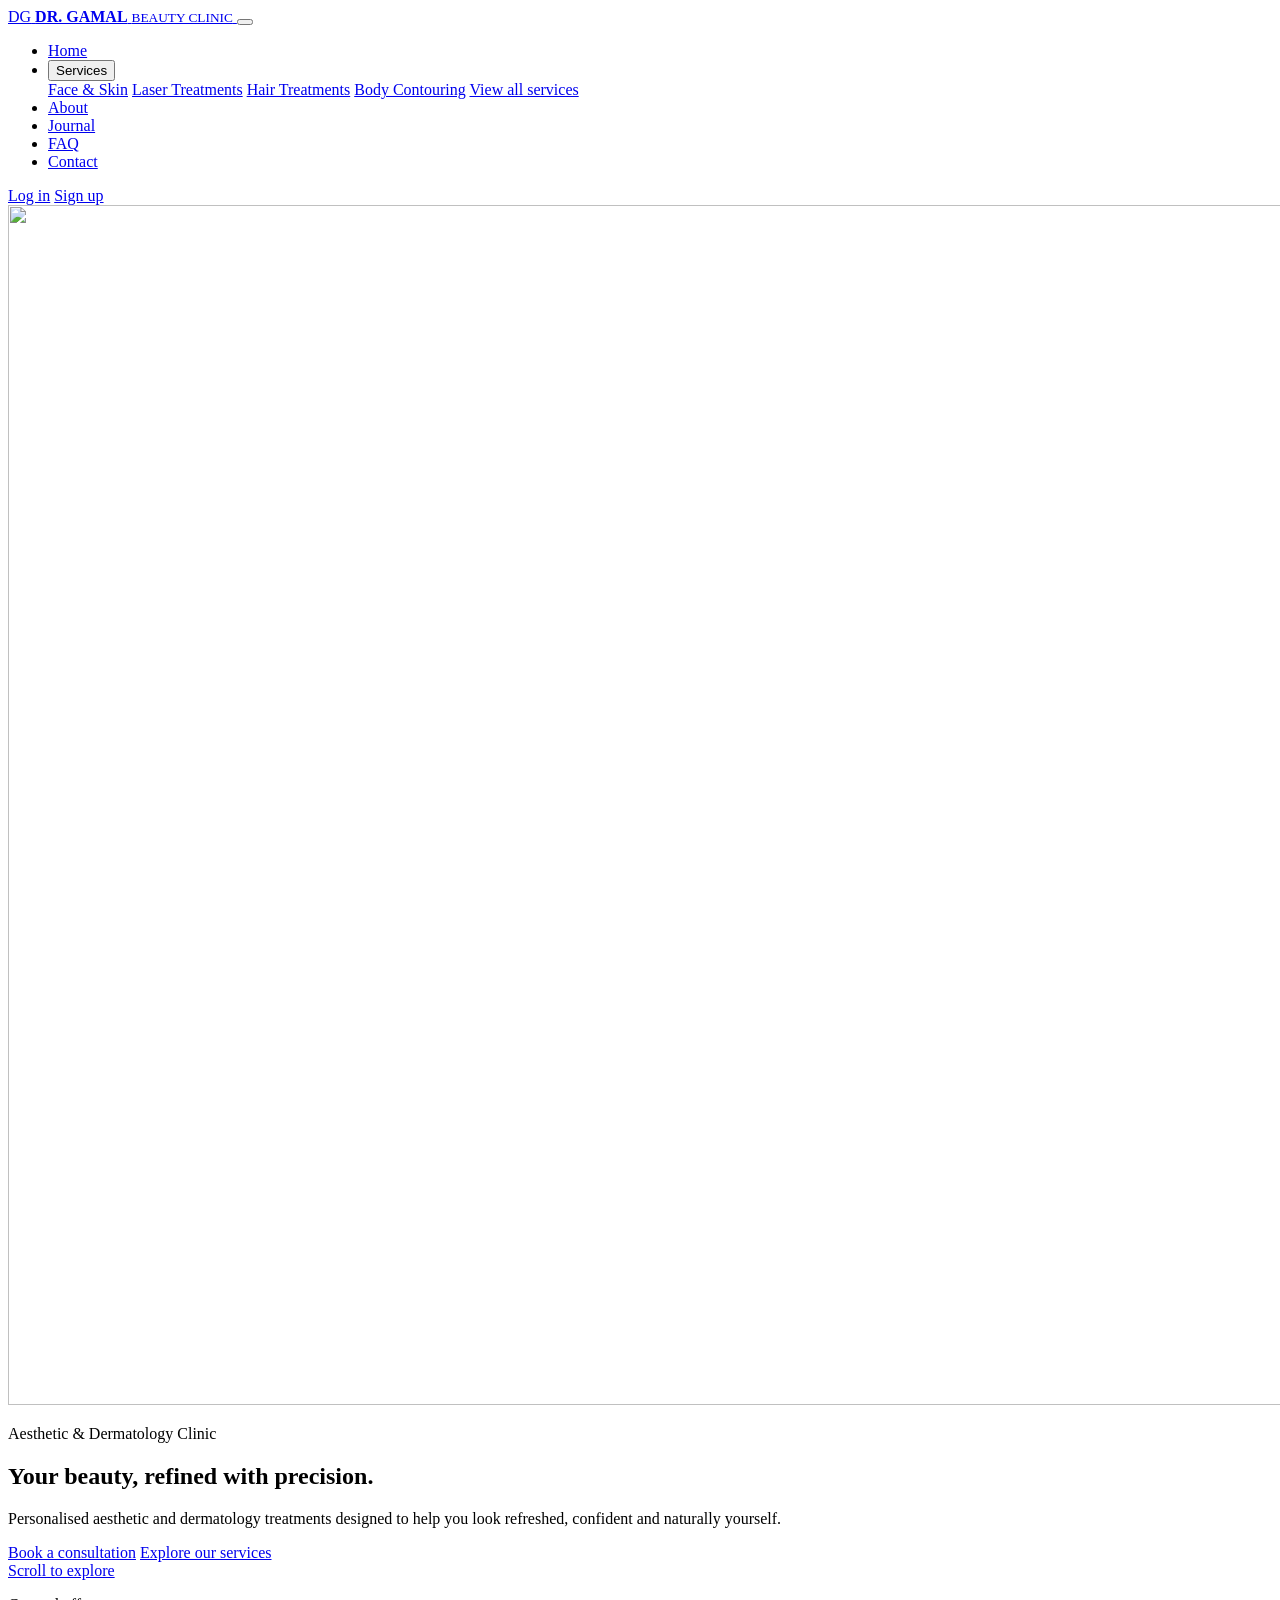
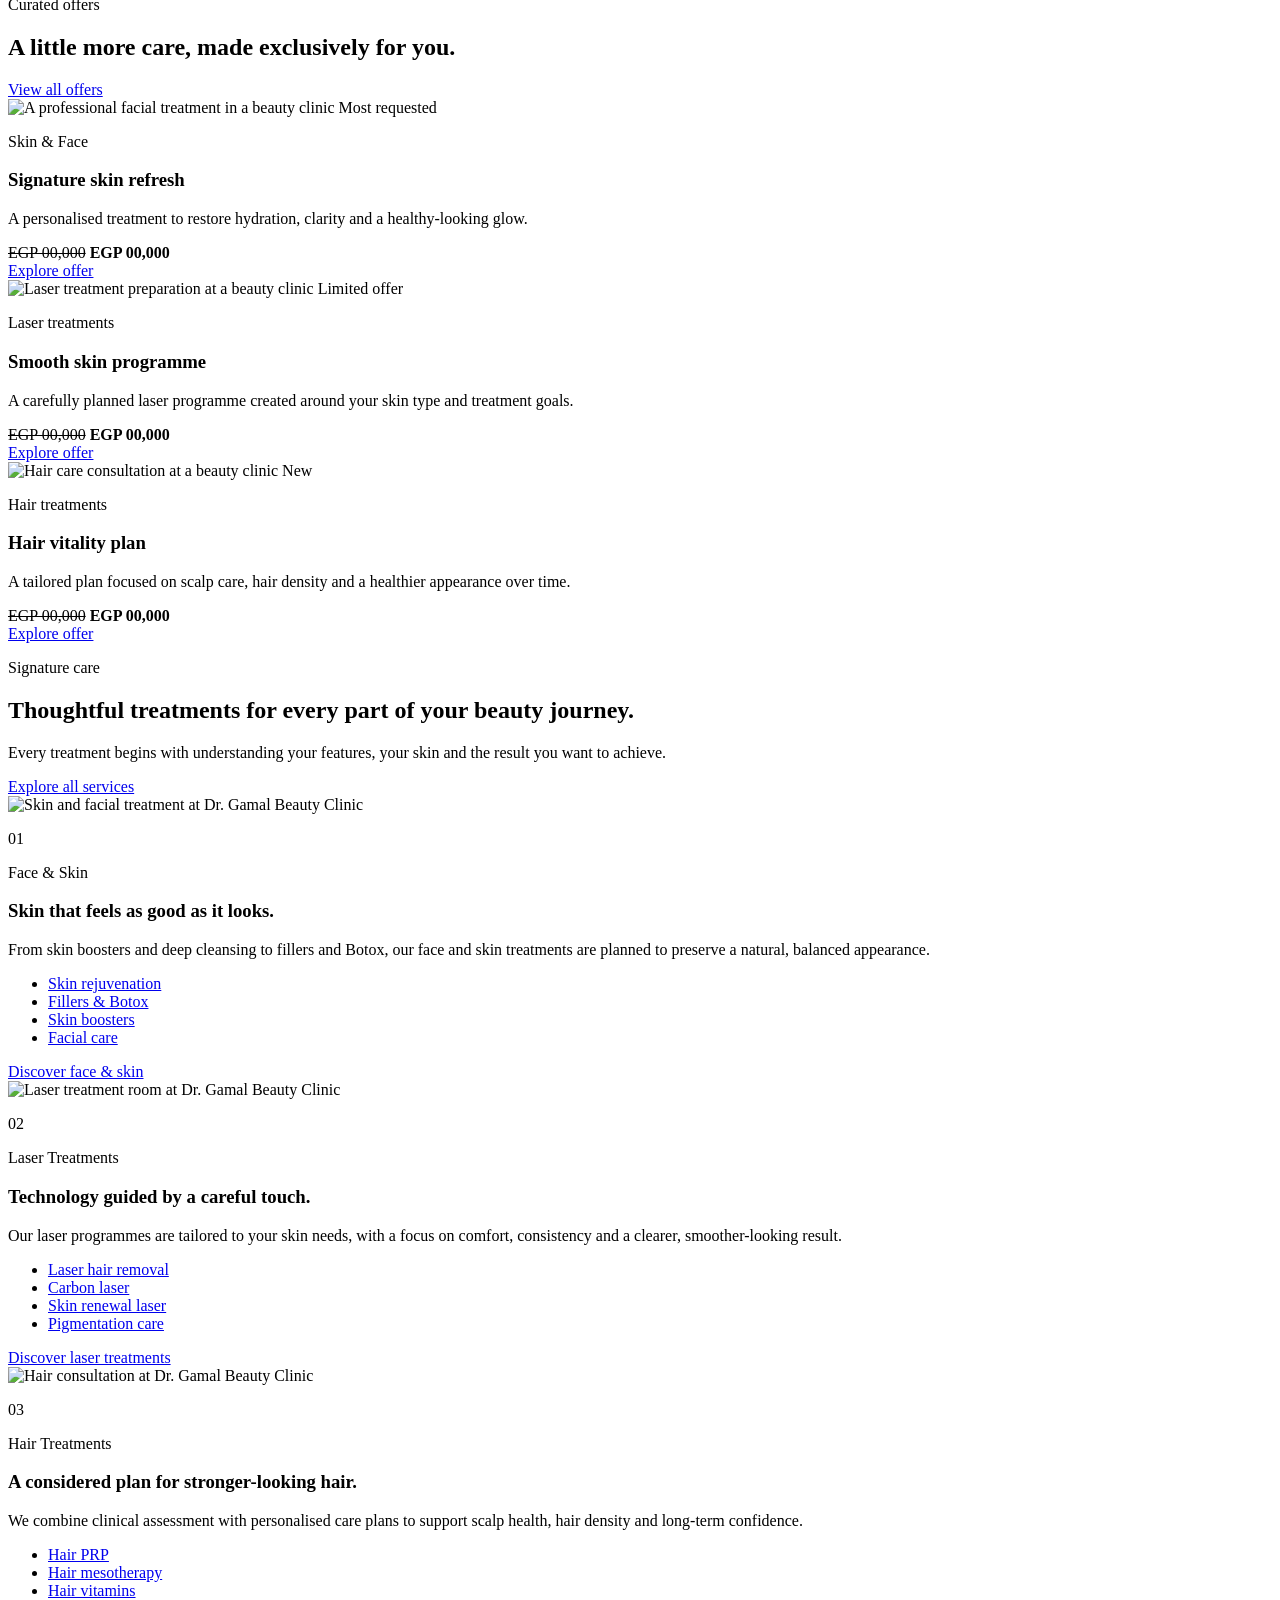
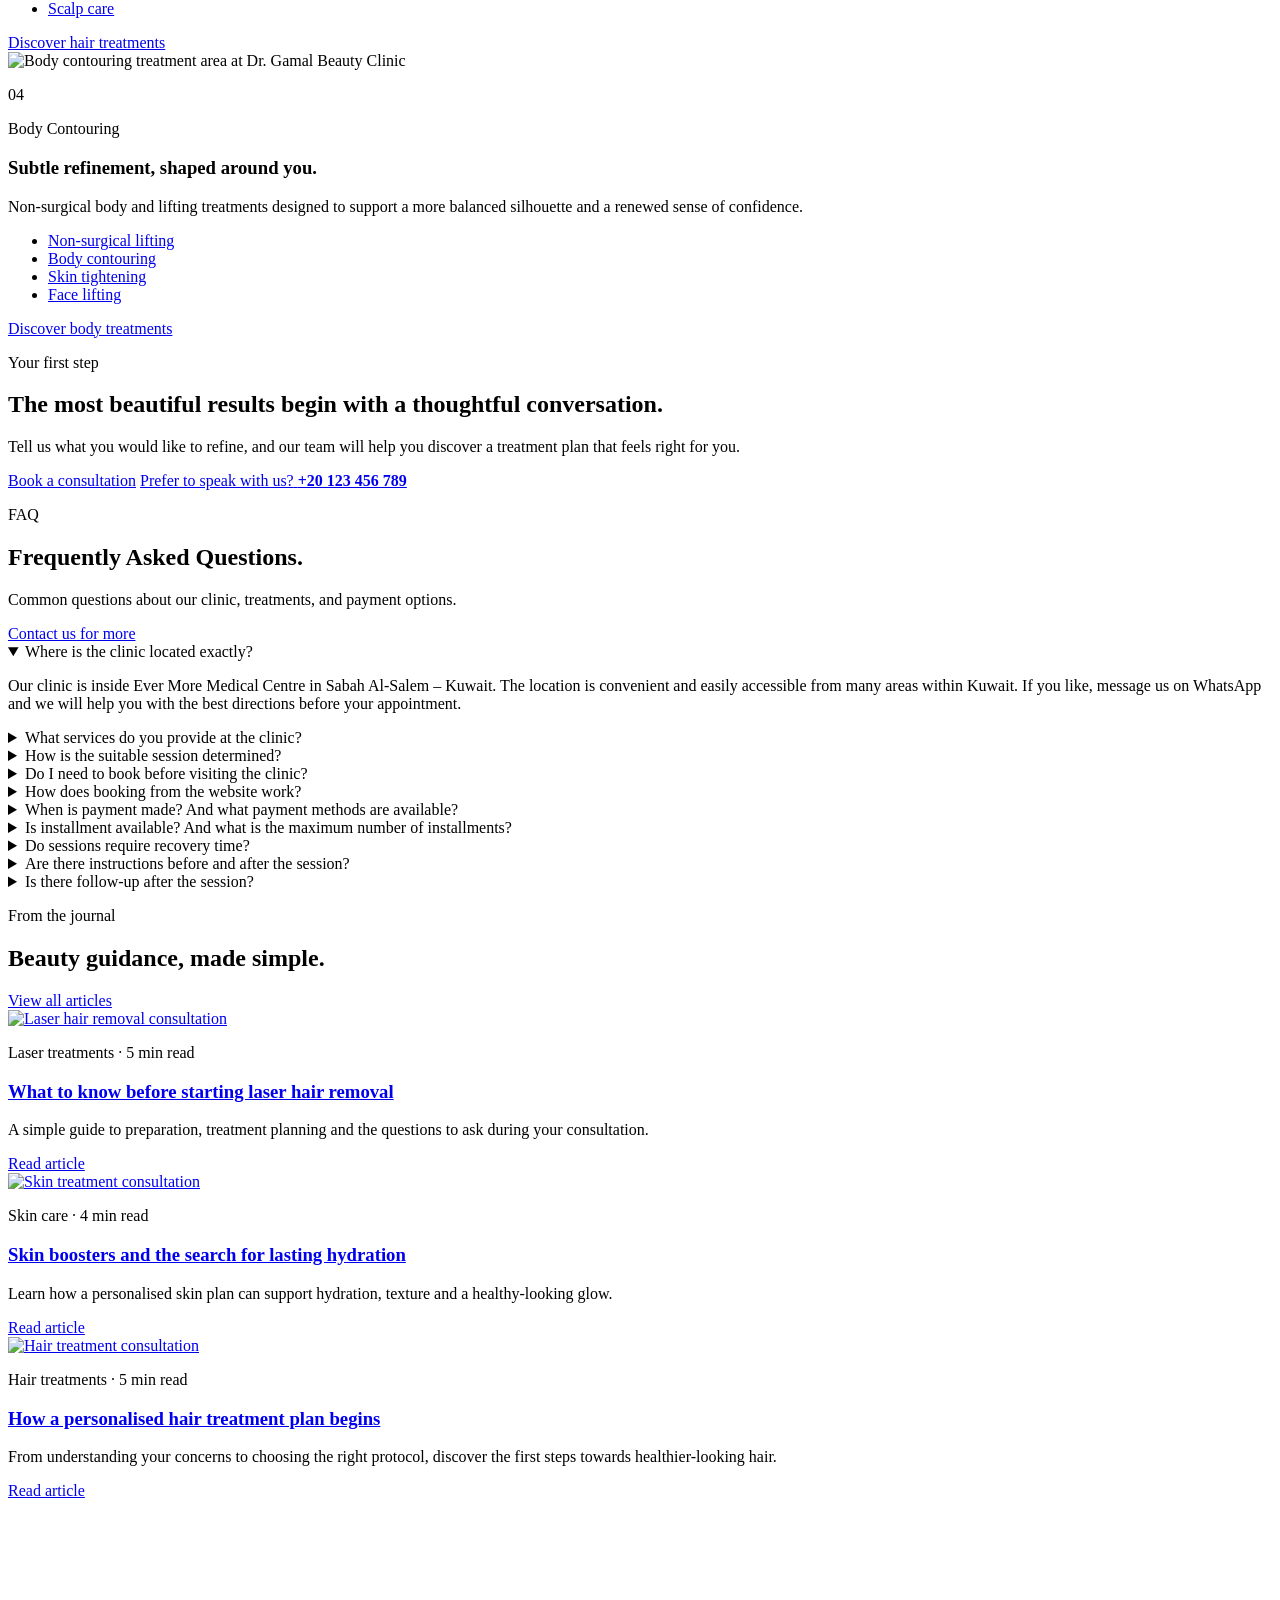
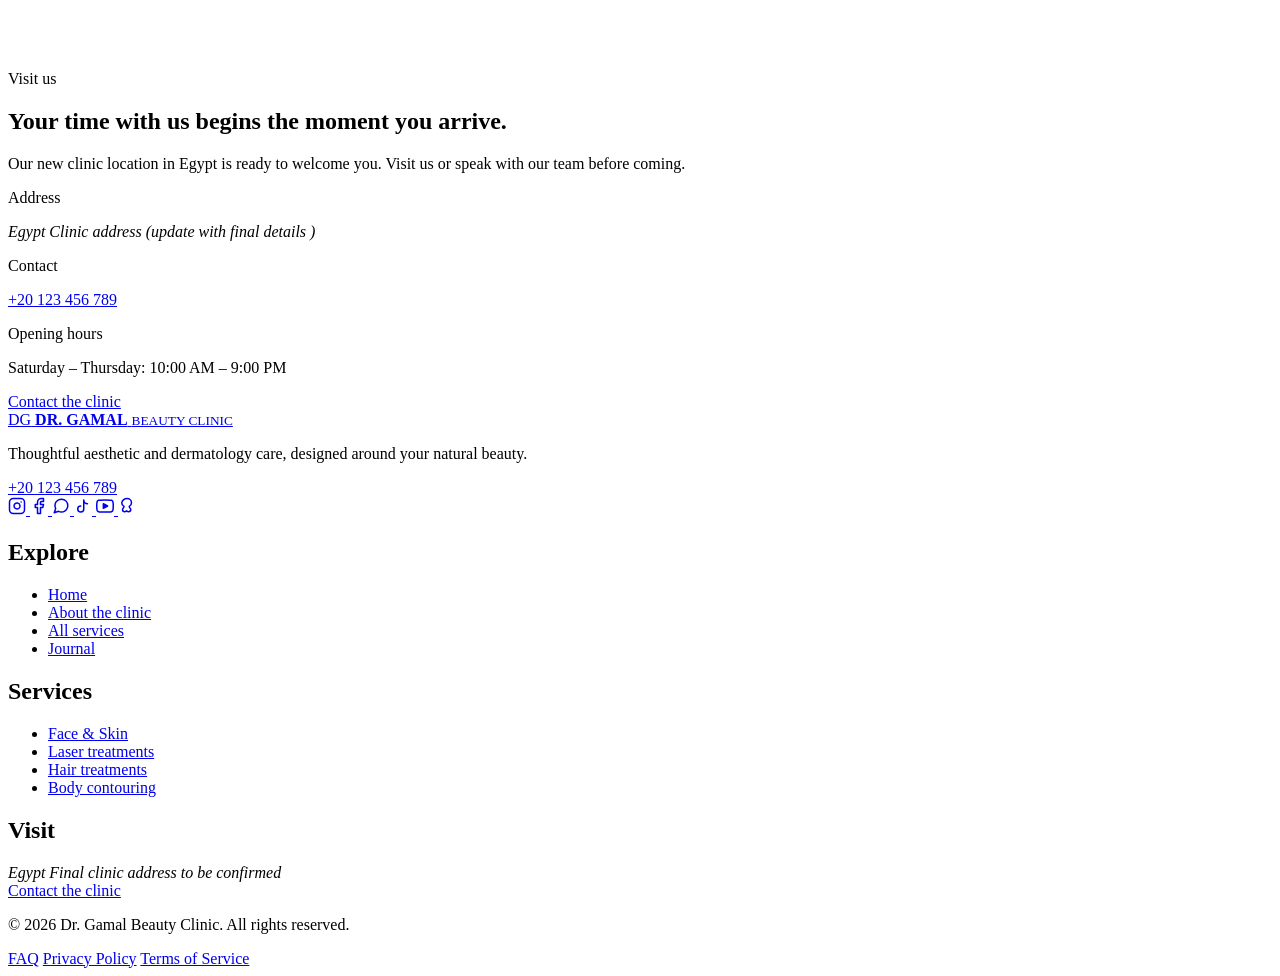
==== index.html @ b4c66474 "Add files via upload" ====
<!DOCTYPE html>
<html lang="en" dir="ltr">
<head>
  <meta charset="UTF-8">
  <meta name="viewport" content="width=device-width, initial-scale=1.0">

  <title>Dr. Gamal Beauty Clinic | Aesthetic & Dermatology Clinic</title>
  <meta
    name="description"
    content="Dr. Gamal Beauty Clinic offers personalised aesthetic and dermatology treatments, including laser, skin care, fillers, Botox and hair treatments."
  >
  <meta name="robots" content="index, follow, max-image-preview:large">
  <link rel="canonical" href="https://yourdomain.com/">

  <!-- Open Graph -->
  <meta property="og:locale" content="en_EG">
  <meta property="og:type" content="website">
  <meta property="og:title" content="Dr. Gamal Beauty Clinic | Aesthetic & Dermatology">
  <meta
    property="og:description"
    content="Personalised aesthetic and dermatology care with natural-looking results."  >
  <meta property="og:url" content="https://yourdomain.com/">
  <meta property="og:site_name" content="Dr. Gamal Beauty Clinic">
  <meta property="og:image" content="../assets/images/og-image.jpg">

  <meta name="twitter:card" content="summary_large_image">
  <meta name="twitter:title" content="Dr. Gamal Beauty Clinic">
  <meta
    name="twitter:description"
    content="Personalised aesthetic and dermatology care."
  >
  <meta name="twitter:image" content="../assets/images/og-image.jpg">

  <!-- Fonts -->
  <link rel="preconnect" href="https://fonts.googleapis.com">
  <link rel="preconnect" href="https://fonts.gstatic.com" crossorigin>
  <link
    href="https://fonts.googleapis.com/css2?family=Cormorant+Garamond:wght@500;600;700&family=Manrope:wght@400;500;600;700&display=swap"
    rel="stylesheet"
  >

  <link rel="stylesheet" href="../CSS/style.css">

  <!-- Structured Data -->
  <script type="application/ld+json">
  {
    "@context": "https://schema.org",
    "@type": "MedicalClinic",
    "@id": "https://yourdomain.com/#clinic",
    "name": "Dr. Gamal Beauty Clinic",
    "url": "https://yourdomain.com/",
    "description": "Aesthetic and dermatology clinic offering personalised skin, laser, facial, body and hair treatments.",
    "telephone": ["+20123456789", "+20198765432"],
    "address": {
      "@type": "PostalAddress",
      "addressCountry": "EG"
    },
    "medicalSpecialty": [
      "Dermatology",
      "Aesthetic Medicine"
    ],
    "priceRange": "$$$"
  }
  </script>
</head>

<body>
  <header class="site-header">

    <nav class="main-nav" aria-label="Primary navigation">
      <div class="container main-nav__inner">
        <a class="brand" href="index.html" aria-label="Dr. Gamal Beauty Clinic home">
          <span class="brand__mark" aria-hidden="true">DG</span>
          <span class="brand__text">
            <strong>DR. GAMAL</strong>
            <small>BEAUTY CLINIC</small>
          </span>
        </a>

        <button
          class="nav-toggle"
          type="button"
          aria-expanded="false"
          aria-controls="main-menu"
          aria-label="Open navigation menu"
        >
          <span></span>
          <span></span>
          <span></span>
        </button>

        <div class="main-nav__menu" id="main-menu">
          <ul class="nav-links">
            <li><a href="index.html" aria-current="page">Home</a></li>

            <li class="nav-dropdown">
              <button
                class="nav-dropdown__trigger"
                type="button"
                aria-expanded="false"
                aria-controls="services-menu"
              >
                Services 
              </button>

              <div class="nav-dropdown__panel" id="services-menu">
                <a href="services.html#face-and-skin">Face & Skin</a>
                <a href="services.html#laser">Laser Treatments</a>
                <a href="services.html#hair">Hair Treatments</a>
                <a href="services.html#body">Body Contouring</a>
                <a class="nav-dropdown__all" href="services.html">View all services</a>
              </div>
            </li>

            <li><a href="about.html">About</a></li>
            <li><a href="articles.html">Journal</a></li>
            <li><a href="faq.html">FAQ</a></li>
            <li><a href="contact.html">Contact</a></li>
          </ul>

          <div class="nav-actions">
            <a class="nav-login" href="login.html">Log in</a>
            <a class="btn-gold nav-signup" href="signup.html">Sign up</a>
          </div>
        </div>
      </div>
    </nav>
  </header>

  <main id="main-content">
    <section class="hero" aria-labelledby="hero-title">
  <div class="hero__media" aria-hidden="true">
    <img
      src="../assets/images/hero-clinic.jpg"
      alt=""
      width="1920"
      height="1200"
      fetchpriority="high"
    >
  </div>

  <div class="hero__overlay" aria-hidden="true"></div>

  <div class="container hero__content">
    <p class="hero__eyebrow">Aesthetic & Dermatology Clinic</p>

    <h1 id="hero-title">
      Your beauty,
      <span>refined with precision.</span>
    </h1>

    <p class="hero__description">
      Personalised aesthetic and dermatology treatments designed to help you look refreshed,
      confident and naturally yourself.
    </p>

    <div class="hero__actions">
      <a class="btn-gold" href="booking.html">Book a consultation</a>
      <a class="hero__secondary-link" href="services.html">Explore our services</a>
    </div>
  </div>

  <a class="hero__scroll" href="#promotions" aria-label="Scroll to exclusive offers">
    <span>Scroll to explore</span>
    <span class="hero__scroll-line" aria-hidden="true"></span>
  </a>
</section>
    <section class="promotions section" id="promotions" aria-labelledby="promotions-title">
  <div class="container">
    <div class="section-heading section-heading--split">
      <div>
        <p class="section__eyebrow">Curated offers</p>
        <h2 class="section__title" id="promotions-title">
          A little more care,
          <span>made exclusively for you.</span>
        </h2>
      </div>

      <a class="text-link" href="services.html#offers">View all offers</a>
    </div>

    <div class="promotions__grid">
      <article class="offer-card offer-card--featured">
        <div class="offer-card__image">
          <img
            src="../assets/images/offer-facial.jpg"
            alt="A professional facial treatment in a beauty clinic"
            width="800"
            height="960"
            loading="lazy"
          >
          <span class="offer-card__badge">Most requested</span>
        </div>

        <div class="offer-card__body">
          <p class="offer-card__category">Skin & Face</p>
          <h3>Signature skin refresh</h3>
          <p>
            A personalised treatment to restore hydration, clarity and a healthy-looking glow.
          </p>
          <div class="offer-card__price">
            <del>EGP 00,000</del>
            <strong>EGP 00,000</strong>
          </div>
          <a class="offer-card__link" href="booking.html?service=signature-skin-refresh">
            Explore offer
          </a>
        </div>
      </article>

      <article class="offer-card">
        <div class="offer-card__image">
          <img
            src="../assets/images/offer-laser.jpg"
            alt="Laser treatment preparation at a beauty clinic"
            width="800"
            height="960"
            loading="lazy"
          >
          <span class="offer-card__badge">Limited offer</span>
        </div>

        <div class="offer-card__body">
          <p class="offer-card__category">Laser treatments</p>
          <h3>Smooth skin programme</h3>
          <p>
            A carefully planned laser programme created around your skin type and treatment goals.
          </p>
          <div class="offer-card__price">
            <del>EGP 00,000</del>
            <strong>EGP 00,000</strong>
          </div>
          <a class="offer-card__link" href="booking.html?service=smooth-skin-programme">
            Explore offer
          </a>
        </div>
      </article>

      <article class="offer-card">
        <div class="offer-card__image">
          <img
            src="../assets/images/offer-hair.jpg"
            alt="Hair care consultation at a beauty clinic"
            width="800"
            height="960"
            loading="lazy"
          >
          <span class="offer-card__badge">New</span>
        </div>

        <div class="offer-card__body">
          <p class="offer-card__category">Hair treatments</p>
          <h3>Hair vitality plan</h3>
          <p>
            A tailored plan focused on scalp care, hair density and a healthier appearance over time.
          </p>
          <div class="offer-card__price">
            <del>EGP 00,000</del>
            <strong>EGP 00,000</strong>
          </div>
          <a class="offer-card__link" href="booking.html?service=hair-vitality-plan">
            Explore offer
          </a>
        </div>
      </article>
    </div>
  </div>
</section>
<section class="signature-services section" id="signature-services" aria-labelledby="signature-services-title">
  <div class="container">
    <div class="section-heading section-heading--split">
      <div>
        <p class="section__eyebrow">Signature care</p>
        <h2 class="section__title" id="signature-services-title">
          Thoughtful treatments for every part of your beauty journey.
        </h2>
        <p class="section__intro">
          Every treatment begins with understanding your features, your skin and the result you want to achieve.
        </p>
      </div>

      <a class="text-link" href="services.html">Explore all services</a>
    </div>

    <div class="service-categories">
      <article class="service-category" id="face-and-skin">
        <div class="service-category__media">
          <img
            src="../assets/images/service-face-skin.jpg"
            alt="Skin and facial treatment at Dr. Gamal Beauty Clinic"
            width="900"
            height="1050"
            loading="lazy"
          >
        </div>

        <div class="service-category__content">
          <p class="service-category__number">01</p>
          <p class="service-category__label">Face & Skin</p>
          <h3>Skin that feels as good as it looks.</h3>
          <p>
            From skin boosters and deep cleansing to fillers and Botox, our face and skin treatments are planned to preserve a natural, balanced appearance.
          </p>

          <ul class="service-list">
            <li><a href="services.html#skin-rejuvenation">Skin rejuvenation</a></li>
            <li><a href="services.html#fillers-botox">Fillers & Botox</a></li>
            <li><a href="services.html#skin-boosters">Skin boosters</a></li>
            <li><a href="services.html#facial-care">Facial care</a></li>
          </ul>

          <a class="service-category__link" href="services.html#face-and-skin">Discover face & skin</a>
        </div>
      </article>

      <article class="service-category service-category--reverse" id="laser">
        <div class="service-category__media">
          <img
            src="../assets/images/service-laser.jpg"
            alt="Laser treatment room at Dr. Gamal Beauty Clinic"
            width="900"
            height="1050"
            loading="lazy"
          >
        </div>

        <div class="service-category__content">
          <p class="service-category__number">02</p>
          <p class="service-category__label">Laser Treatments</p>
          <h3>Technology guided by a careful touch.</h3>
          <p>
            Our laser programmes are tailored to your skin needs, with a focus on comfort, consistency and a clearer, smoother-looking result.
          </p>

          <ul class="service-list">
            <li><a href="services.html#laser-hair-removal">Laser hair removal</a></li>
            <li><a href="services.html#carbon-laser">Carbon laser</a></li>
            <li><a href="services.html#skin-renewal-laser">Skin renewal laser</a></li>
            <li><a href="services.html#pigmentation-care">Pigmentation care</a></li>
          </ul>

          <a class="service-category__link" href="services.html#laser">Discover laser treatments</a>
        </div>
      </article>

      <article class="service-category" id="hair">
        <div class="service-category__media">
          <img
            src="../assets/images/service-hair.jpg"
            alt="Hair consultation at Dr. Gamal Beauty Clinic"
            width="900"
            height="1050"
            loading="lazy"
          >
        </div>

        <div class="service-category__content">
          <p class="service-category__number">03</p>
          <p class="service-category__label">Hair Treatments</p>
          <h3>A considered plan for stronger-looking hair.</h3>
          <p>
            We combine clinical assessment with personalised care plans to support scalp health, hair density and long-term confidence.
          </p>

          <ul class="service-list">
            <li><a href="services.html#hair-prp">Hair PRP</a></li>
            <li><a href="services.html#hair-mesotherapy">Hair mesotherapy</a></li>
            <li><a href="services.html#hair-vitamins">Hair vitamins</a></li>
            <li><a href="services.html#scalp-care">Scalp care</a></li>
          </ul>

          <a class="service-category__link" href="services.html#hair">Discover hair treatments</a>
        </div>
      </article>

      <article class="service-category service-category--reverse" id="body">
        <div class="service-category__media">
          <img
            src="../assets/images/service-body.jpg"
            alt="Body contouring treatment area at Dr. Gamal Beauty Clinic"
            width="900"
            height="1050"
            loading="lazy"
          >
        </div>

        <div class="service-category__content">
          <p class="service-category__number">04</p>
          <p class="service-category__label">Body Contouring</p>
          <h3>Subtle refinement, shaped around you.</h3>
          <p>
            Non-surgical body and lifting treatments designed to support a more balanced silhouette and a renewed sense of confidence.
          </p>

          <ul class="service-list">
            <li><a href="services.html#non-surgical-lifting">Non-surgical lifting</a></li>
            <li><a href="services.html#body-contouring">Body contouring</a></li>
            <li><a href="services.html#skin-tightening">Skin tightening</a></li>
            <li><a href="services.html#face-lifting">Face lifting</a></li>
          </ul>

          <a class="service-category__link" href="services.html#body">Discover body treatments</a>
        </div>
      </article>
    </div>
  </div>
</section>
<section class="consultation-cta" aria-labelledby="consultation-title">
  <div class="consultation-cta__pattern" aria-hidden="true"></div>

  <div class="container consultation-cta__inner">
    <div class="consultation-cta__content">
      <p class="section__eyebrow">Your first step</p>
      <h2 id="consultation-title">
        The most beautiful results begin with a thoughtful conversation.
      </h2>
      <p>
        Tell us what you would like to refine, and our team will help you discover a treatment plan that feels right for you.
      </p>
    </div>

    <div class="consultation-cta__actions">
      <a class="btn-gold" href="booking.html">Book a consultation</a>
      <a class="consultation-cta__phone" href="tel:+20123456789">
        <span>Prefer to speak with us?</span>
        <strong>+20 123 456 789</strong>
      </a>
    </div>
  </div>
</section>
<section class="faq section section--rose" id="faq" aria-labelledby="faq-title">
  <div class="container faq__layout">
    <div class="faq__intro">
      <p class="section__eyebrow">FAQ</p>
      <h2 class="section__title" id="faq-title">
        Frequently Asked Questions.
      </h2>
      <p class="section__intro">
        Common questions about our clinic, treatments, and payment options.
      </p>
      <a class="text-link" href="contact.html">Contact us for more</a>
    </div>

    <div class="faq__list">
      <details class="faq-item" open>
        <summary>
          Where is the clinic located exactly?
          <span class="faq-item__icon" aria-hidden="true"></span>
        </summary>
        <div class="faq-item__answer">
          <p>
            Our clinic is inside Ever More Medical Centre in Sabah Al-Salem – Kuwait. The location is convenient and easily accessible from many areas within Kuwait. If you like, message us on WhatsApp and we will help you with the best directions before your appointment.
          </p>
        </div>
      </details>

      <details class="faq-item">
        <summary>
          What services do you provide at the clinic?
          <span class="faq-item__icon" aria-hidden="true"></span>
        </summary>
        <div class="faq-item__answer">
          <p>
            We offer comprehensive aesthetic and dermatology services including laser, skincare, fillers, Botox, glow sessions, and hair treatments. Each service has different options and protocols depending on your goal and skin/hair type. Therefore, it is best to determine what is suitable after the doctor's assessment rather than choosing randomly.
          </p>
        </div>
      </details>

      <details class="faq-item">
        <summary>
          How is the suitable session determined?
          <span class="faq-item__icon" aria-hidden="true"></span>
        </summary>
        <div class="faq-item__answer">
          <p>
            The session is determined after the doctor assesses your condition and listens to the exact goal you want. Afterwards, they choose the most appropriate protocol based on your skin or hair type and the degree of need, explaining what to expect step by step. Based on the assessment, the number of sessions and the appropriate timing between them are determined if necessary.
          </p>
        </div>
      </details>

      <details class="faq-item">
        <summary>
          Do I need to book before visiting the clinic?
          <span class="faq-item__icon" aria-hidden="true"></span>
        </summary>
        <div class="faq-item__answer">
          <p>
            Yes, advance booking is best to ensure a suitable time for you without waiting. Especially on busy days, booking helps us arrange the appointment according to the service and time that suits you. You can book from the website or via WhatsApp/call, and we will confirm your appointment before visiting.
          </p>
        </div>
      </details>

      <details class="faq-item">
        <summary>
          How does booking from the website work?
          <span class="faq-item__icon" aria-hidden="true"></span>
        </summary>
        <div class="faq-item__answer">
          <p>
            You can choose the service from the website and make the booking directly in simple steps. If you are not sure what is most suitable, fill out the contact form and we will call you to confirm the appointment and arrange details. After confirming the appointment, you can continue with us on WhatsApp or call with complete ease.
          </p>
        </div>
      </details>

      <details class="faq-item">
        <summary>
          When is payment made? And what payment methods are available?
          <span class="faq-item__icon" aria-hidden="true"></span>
        </summary>
        <div class="faq-item__answer">
          <p>
            Payment is made upon visiting inside the clinic after confirming the service details. Before starting the session, we clearly explain the cost and steps so everything is organized from the beginning. If you have an inquiry about a specific payment method, contact us and we will provide you with the appropriate details.
          </p>
        </div>
      </details>

      <details class="faq-item">
        <summary>
          Is installment available? And what is the maximum number of installments?
          <span class="faq-item__icon" aria-hidden="true"></span>
        </summary>
        <div class="faq-item__answer">
          <p>
            Yes, installments are possible depending on the type of service and the plan determined by the doctor. The maximum number of installments is 4 payments, and the terms and installment method are clarified at the time of booking or upon visit. If you would like us to confirm installment availability for a specific service before your appointment, message us on WhatsApp.
          </p>
        </div>
      </details>

      <details class="faq-item">
        <summary>
          Do sessions require recovery time?
          <span class="faq-item__icon" aria-hidden="true"></span>
        </summary>
        <div class="faq-item__answer">
          <p>
            It depends on the type of session and the nature of your skin/hair, and some sessions are light and do not require a long time. The doctor explains everything to you before the procedure: Is there slight redness? Are there specific instructions? And what to expect after the session. Based on the assessment, we arrange an appointment that suits your schedule and events.
          </p>
        </div>
      </details>

      <details class="faq-item">
        <summary>
          Are there instructions before and after the session?
          <span class="faq-item__icon" aria-hidden="true"></span>
        </summary>
        <div class="faq-item__answer">
          <p>
            Yes, we give you clear instructions before and after the session to make the experience comfortable and the result better. Instructions vary depending on the type of service, such as skincare after laser or a simple routine after glow sessions. We answer any question you have regarding creams/routine/appropriate timing to return to daily activity.
          </p>
        </div>
      </details>

      <details class="faq-item">
        <summary>
          Is there follow-up after the session?
          <span class="faq-item__icon" aria-hidden="true"></span>
        </summary>
        <div class="faq-item__answer">
          <p>
            Yes, follow-up depends on the type of session and the doctor's plan, especially if the sessions are part of a protocol. We give you post-session guidelines, and if you need a slight adjustment or have an inquiry about the result, we are with you step by step. Our goal is for everything to be clear and comfortable for you from the first session to the last step in the plan.
          </p>
        </div>
      </details>
    </div>
  </div>
</section>

<!-- User FAQ Structured Data -->
<script type="application/ld+json">
{
  "@context": "https://schema.org",
  "@type": "FAQPage",
  "mainEntity": [
    {
      "@type": "Question",
      "name": "Where is the clinic located exactly?",
      "acceptedAnswer": {
        "@type": "Answer",
        "text": "Our clinic is inside Ever More Medical Centre in Sabah Al-Salem – Kuwait. The location is convenient and easily accessible from many areas within Kuwait. If you like, message us on WhatsApp and we will help you with the best directions before your appointment."
      }
    },
    {
      "@type": "Question",
      "name": "What services do you provide at the clinic?",
      "acceptedAnswer": {
        "@type": "Answer",
        "text": "We offer comprehensive aesthetic and dermatology services including laser, skincare, fillers, Botox, glow sessions, and hair treatments. Each service has different options and protocols depending on your goal and skin/hair type. Therefore, it is best to determine what is suitable after the doctor's assessment rather than choosing randomly."
      }
    },
    {
      "@type": "Question",
      "name": "How is the suitable session determined?",
      "acceptedAnswer": {
        "@type": "Answer",
        "text": "The session is determined after the doctor assesses your condition and listens to the exact goal you want. Afterwards, they choose the most appropriate protocol based on your skin or hair type and the degree of need, explaining what to expect step by step. Based on the assessment, the number of sessions and the appropriate timing between them are determined if necessary."
      }
    },
    {
      "@type": "Question",
      "name": "Do I need to book before visiting the clinic?",
      "acceptedAnswer": {
        "@type": "Answer",
        "text": "Yes, advance booking is best to ensure a suitable time for you without waiting. Especially on busy days, booking helps us arrange the appointment according to the service and time that suits you. You can book from the website or via WhatsApp/call, and we will confirm your appointment before visiting."
      }
    },
    {
      "@type": "Question",
      "name": "How does booking from the website work?",
      "acceptedAnswer": {
        "@type": "Answer",
        "text": "You can choose the service from the website and make the booking directly in simple steps. If you are not sure what is most suitable, fill out the contact form and we will call you to confirm the appointment and arrange details. After confirming the appointment, you can continue with us on WhatsApp or call with complete ease."
      }
    },
    {
      "@type": "Question",
      "name": "When is payment made? And what payment methods are available?",
      "acceptedAnswer": {
        "@type": "Answer",
        "text": "Payment is made upon visiting inside the clinic after confirming the service details. Before starting the session, we clearly explain the cost and steps so everything is organized from the beginning. If you have an inquiry about a specific payment method, contact us and we will provide you with the appropriate details."
      }
    },
    {
      "@type": "Question",
      "name": "Is installment available? And what is the maximum number of installments?",
      "acceptedAnswer": {
        "@type": "Answer",
        "text": "Yes, installments are possible depending on the type of service and the plan determined by the doctor. The maximum number of installments is 4 payments, and the terms and installment method are clarified at the time of booking or upon visit. If you would like us to confirm installment availability for a specific service before your appointment, message us on WhatsApp."
      }
    },
    {
      "@type": "Question",
      "name": "Do sessions require recovery time?",
      "acceptedAnswer": {
        "@type": "Answer",
        "text": "It depends on the type of session and the nature of your skin/hair, and some sessions are light and do not require a long time. The doctor explains everything to you before the procedure: Is there slight redness? Are there specific instructions? And what to expect after the session. Based on the assessment, we arrange an appointment that suits your schedule and events."
      }
    },
    {
      "@type": "Question",
      "name": "Are there instructions before and after the session?",
      "acceptedAnswer": {
        "@type": "Answer",
        "text": "Answer: Yes, we give you clear instructions before and after the session to make the experience comfortable and the result better. Instructions vary depending on the type of service, such as skincare after laser or a simple routine after glow sessions. We answer any question you have regarding creams/routine/appropriate timing to return to daily activity."
      }
    },
    {
      "@type": "Question",
      "name": "Is there follow-up after the session?",
      "acceptedAnswer": {
        "@type": "Answer",
        "text": "Yes, follow-up depends on the type of session and the doctor's plan, especially if the sessions are part of a protocol. We give you post-session guidelines, and if you need a slight adjustment or have an inquiry about the result, we are with you step by step. Our goal is for everything to be clear and comfortable for you from the first session to the last step in the plan."
      }
    }
  ]
}
</script>
<section class="journal section" id="journal" aria-labelledby="journal-title">
  <div class="container">
    <div class="section-heading section-heading--split">
      <div>
        <p class="section__eyebrow">From the journal</p>
        <h2 class="section__title" id="journal-title">
          Beauty guidance, made simple.
        </h2>
      </div>

      <a class="text-link" href="articles.html">View all articles</a>
    </div>

    <div class="journal-grid">
      <article class="journal-card">
        <a class="journal-card__image" href="article-laser-hair-removal.html">
          <img
            src="../assets/images/article-laser.jpg"
            alt="Laser hair removal consultation"
            width="900"
            height="620"
            loading="lazy"
          >
        </a>
        <div class="journal-card__body">
          <p class="journal-card__meta">Laser treatments · 5 min read</p>
          <h3>
            <a href="article-laser-hair-removal.html">What to know before starting laser hair removal</a>
          </h3>
          <p>
            A simple guide to preparation, treatment planning and the questions to ask during your consultation.
          </p>
          <a class="journal-card__link" href="article-laser-hair-removal.html">Read article</a>
        </div>
      </article>

      <article class="journal-card">
        <a class="journal-card__image" href="article-skin-boosters.html">
          <img
            src="../assets/images/article-skin.jpg"
            alt="Skin treatment consultation"
            width="900"
            height="620"
            loading="lazy"
          >
        </a>
        <div class="journal-card__body">
          <p class="journal-card__meta">Skin care · 4 min read</p>
          <h3>
            <a href="article-skin-boosters.html">Skin boosters and the search for lasting hydration</a>
          </h3>
          <p>
            Learn how a personalised skin plan can support hydration, texture and a healthy-looking glow.
          </p>
          <a class="journal-card__link" href="article-skin-boosters.html">Read article</a>
        </div>
      </article>

      <article class="journal-card">
        <a class="journal-card__image" href="article-hair-treatments.html">
          <img
            src="../assets/images/article-hair.jpg"
            alt="Hair treatment consultation"
            width="900"
            height="620"
            loading="lazy"
          >
        </a>
        <div class="journal-card__body">
          <p class="journal-card__meta">Hair treatments · 5 min read</p>
          <h3>
            <a href="article-hair-treatments.html">How a personalised hair treatment plan begins</a>
          </h3>
          <p>
            From understanding your concerns to choosing the right protocol, discover the first steps towards healthier-looking hair.
          </p>
          <a class="journal-card__link" href="article-hair-treatments.html">Read article</a>
        </div>
      </article>
    </div>
  </div>
</section>
<section class="location section section--rose" id="location" aria-labelledby="location-title">
  <div class="container location__layout">
    <div class="location__map-container">
      <!-- Replace the src attribute below with your Google Maps embed URL when ready -->
      <iframe
        class="location__map-frame"
        src="https://www.google.com/maps/embed?pb=!1m18!1m12!1m3!1d3454.123456789!2d31.2357!3d30.0444!2m3!1f0!2f0!3f0!3m2!1i1024!2i768!4f13.1!3m3!1m2!1s0x0%3A0x0!2zMzDCsDAyJzM5LjgiTiAzMcKwMTQnMDguNSJF!5e0!3m2!1sen!2seg!4v1234567890"
        width="100%"
        height="100%"
        style="border:0;"
        allowfullscreen=""
        loading="lazy"
        referrerpolicy="no-referrer-when-downgrade"
        title="Dr. Gamal Beauty Clinic Location on Google Maps"
      ></iframe>
    </div>

    <div class="location__content">
      <p class="section__eyebrow">Visit us</p>
      <h2 class="section__title" id="location-title">
        Your time with us begins the moment you arrive.
      </h2>
      <p class="section__intro">
        Our new clinic location in Egypt is ready to welcome you. Visit us or speak with our team before coming.
      </p>

      <div class="location__details">
        <div class="location__detail">
          <p class="location__detail-label">Address</p>
          <address>
            Egypt  

            <span>Clinic address (update with final details )</span>
          </address>
        </div>

        <div class="location__detail">
          <p class="location__detail-label">Contact</p>
          <a href="tel:+20123456789">+20 123 456 789</a>
        </div>

        <div class="location__detail">
          <p class="location__detail-label">Opening hours</p>
          <p>Saturday – Thursday: 10:00 AM – 9:00 PM</p>
        </div>
      </div>

      <a class="btn-outline" href="contact.html">Contact the clinic</a>
    </div>
  </div>
</section>
  </main>
 <footer class="site-footer">
  <div class="container">
    <div class="site-footer__main">
      <div class="site-footer__brand-column">
        <a class="brand site-footer__brand" href="index.html" aria-label="Dr. Gamal Beauty Clinic home">
          <span class="brand__mark" aria-hidden="true">DG</span>
          <span class="brand__text">
            <strong>DR. GAMAL</strong>
            <small>BEAUTY CLINIC</small>
          </span>
        </a>

        <p class="site-footer__statement">
          Thoughtful aesthetic and dermatology care, designed around your natural beauty.
        </p>

        <a class="site-footer__phone" href="tel:+20123456789">+20 123 456 789</a>

        <!-- Social Media Icons -->
        <div class="site-footer__social" aria-label="Social media channels">
          <a href="#" aria-label="Instagram" target="_blank" rel="noopener noreferrer">
            <svg width="18" height="18" viewBox="0 0 24 24" fill="none" stroke="currentColor" stroke-width="2" stroke-linecap="round" stroke-linejoin="round"><rect x="2" y="2" width="20" height="20" rx="5" ry="5"></rect><path d="M16 11.37A4 4 0 1 1 12.63 8 4 4 0 0 1 16 11.37z"></path><line x1="17.5" y1="6.5" x2="17.51" y2="6.5"></line></svg>
          </a>
          <a href="#" aria-label="Facebook" target="_blank" rel="noopener noreferrer">
            <svg width="18" height="18" viewBox="0 0 24 24" fill="none" stroke="currentColor" stroke-width="2" stroke-linecap="round" stroke-linejoin="round"><path d="M18 2h-3a5 5 0 0 0-5 5v3H7v4h3v8h4v-8h3l1-4h-4V7a1 1 0 0 1 1-1h3z"></path></svg>
          </a>
          <a href="#" aria-label="WhatsApp" target="_blank" rel="noopener noreferrer">
            <svg width="18" height="18" viewBox="0 0 24 24" fill="none" stroke="currentColor" stroke-width="2" stroke-linecap="round" stroke-linejoin="round"><path d="M21 11.5a8.38 8.38 0 0 1-.9 3.8 8.5 8.5 0 0 1-7.6 4.7 8.38 8.38 0 0 1-3.8-.9L3 21l1.9-5.7a8.38 8.38 0 0 1-.9-3.8 8.5 8.5 0 0 1 4.7-7.6 8.38 8.38 0 0 1 3.8-.9h.5a8.48 8.48 0 0 1 8 8v.5z"></path></svg>
          </a>
          <a href="#" aria-label="TikTok" target="_blank" rel="noopener noreferrer">
            <svg width="18" height="18" viewBox="0 0 24 24" fill="none" stroke="currentColor" stroke-width="2" stroke-linecap="round" stroke-linejoin="round"><path d="M9 12a4 4 0 1 0 4 4V4a5 5 0 0 0 5 5"></path></svg>
          </a>
          <a href="#" aria-label="YouTube" target="_blank" rel="noopener noreferrer">
            <svg width="18" height="18" viewBox="0 0 24 24" fill="none" stroke="currentColor" stroke-width="2" stroke-linecap="round" stroke-linejoin="round"><path d="M22.54 6.42a2.78 2.78 0 0 0-1.95-1.96C18.88 4 12 4 12 4s-6.88 0-8.59.46a2.78 2.78 0 0 0-1.95 1.96A29 29 0 0 0 1 12a29 29 0 0 0 .46 5.58 2.78 2.78 0 0 0 1.95 1.96C5.12 20 12 20 12 20s6.88 0 8.59-.46a2.78 2.78 0 0 0 1.95-1.96A29 29 0 0 0 23 12a29 29 0 0 0-.46-5.58z"></path><polygon points="9.75 15.02 15.5 12 9.75 8.98 9.75 15.02" fill="currentColor"></polygon></svg>
          </a>
          <a href="#" aria-label="Snapchat" target="_blank" rel="noopener noreferrer">
            <svg width="18" height="18" viewBox="0 0 24 24" fill="none" stroke="currentColor" stroke-width="2" stroke-linecap="round" stroke-linejoin="round"><path d="M12 2c3.5 0 6 2.5 6 5.5 0 2.2-1.2 4.1-3 5.1 0 .7.3 1.4.9 2 .6.6 1.1 1.4 1.1 2.4 0 1.5-1.2 2.5-3 2.5-1 0-1.8-.4-2.5-1-.7.6-1.5 1-2.5 1-1.8 0-3-1-3-2.5 0-1 .5-1.8 1.1-2.4.6-.6.9-1.3.9-2-1.8-1-3-2.9-3-5.1C6 4.5 8.5 2 12 2z"></path></svg>
          </a>
        </div>
      </div>

      <div class="site-footer__column">
        <h2>Explore</h2>
        <ul>
          <li><a href="index.html">Home</a></li>
          <li><a href="about.html">About the clinic</a></li>
          <li><a href="services.html">All services</a></li>
          <li><a href="articles.html">Journal</a></li>
        </ul>
      </div>

      <div class="site-footer__column">
        <h2>Services</h2>
        <ul>
          <li><a href="services.html#face-and-skin">Face & Skin</a></li>
          <li><a href="services.html#laser">Laser treatments</a></li>
          <li><a href="services.html#hair">Hair treatments</a></li>
          <li><a href="services.html#body">Body contouring</a></li>
        </ul>
      </div>

      <div class="site-footer__column site-footer__contact-column">
        <h2>Visit</h2>
        <address>
          Egypt  

          <span>Final clinic address to be confirmed</span>
        </address>
        <a href="contact.html">Contact the clinic</a>
      </div>
    </div>

    <div class="site-footer__bottom">
      <p>© 2026 Dr. Gamal Beauty Clinic. All rights reserved.</p>

      <nav class="site-footer__legal" aria-label="Legal navigation">
        <a href="faq.html">FAQ</a>
        <a href="privacy.html">Privacy Policy</a>
        <a href="terms.html">Terms of Service</a>
      </nav>
    </div>
  </div>
</footer>
  <script src="../JS/main.js" defer></script>
</body>
</html>
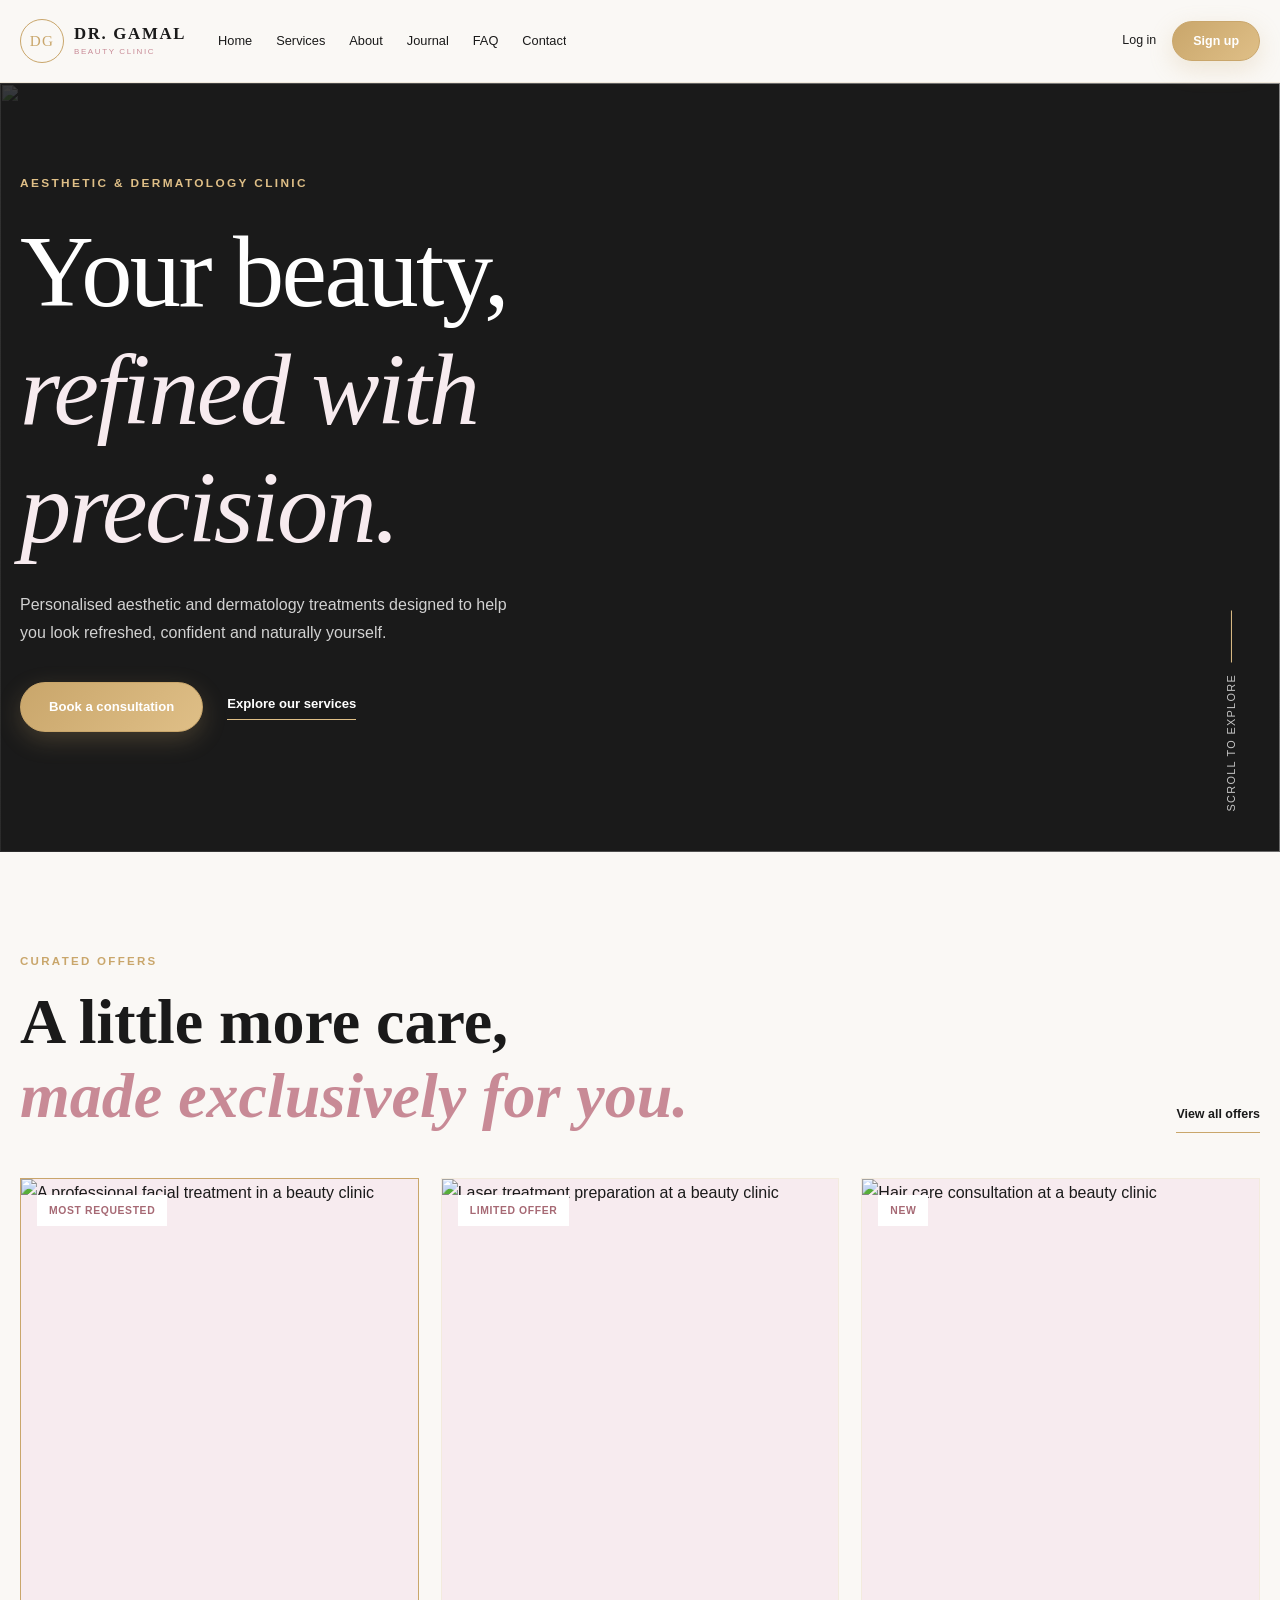
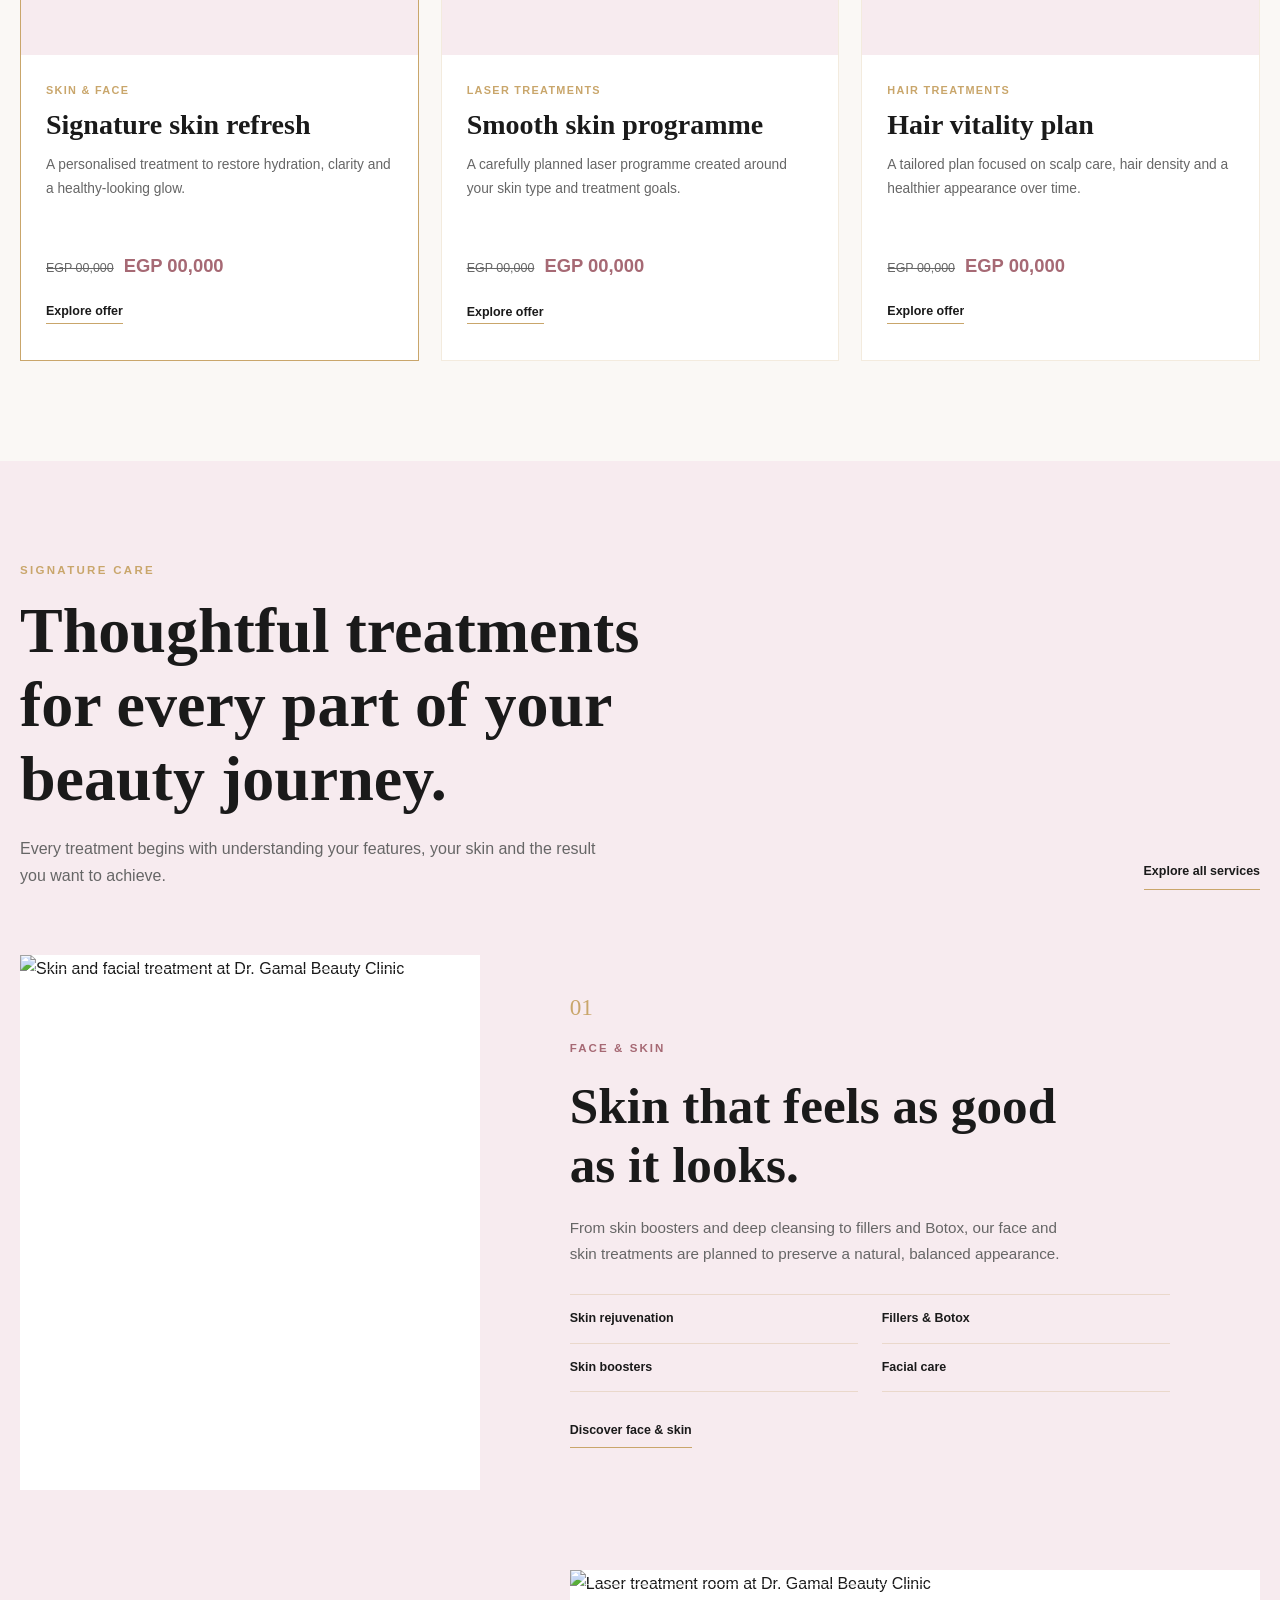
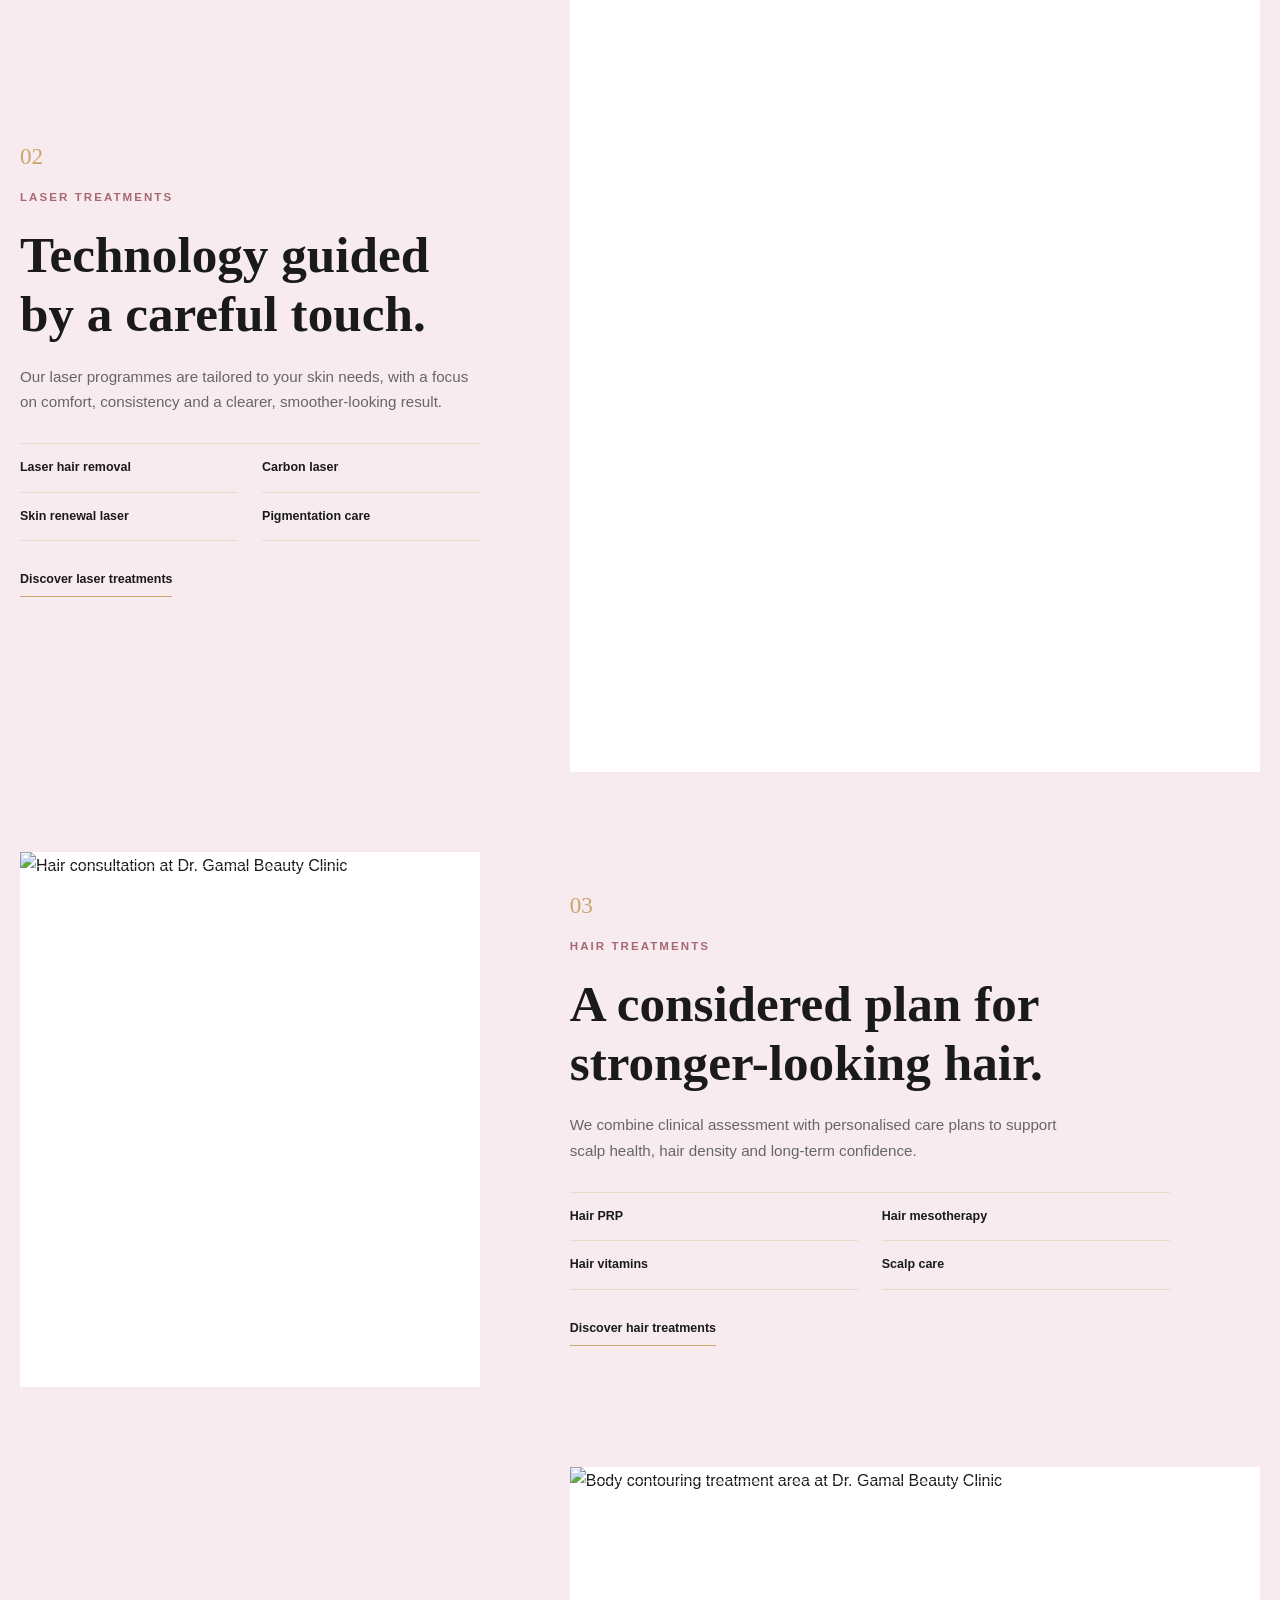
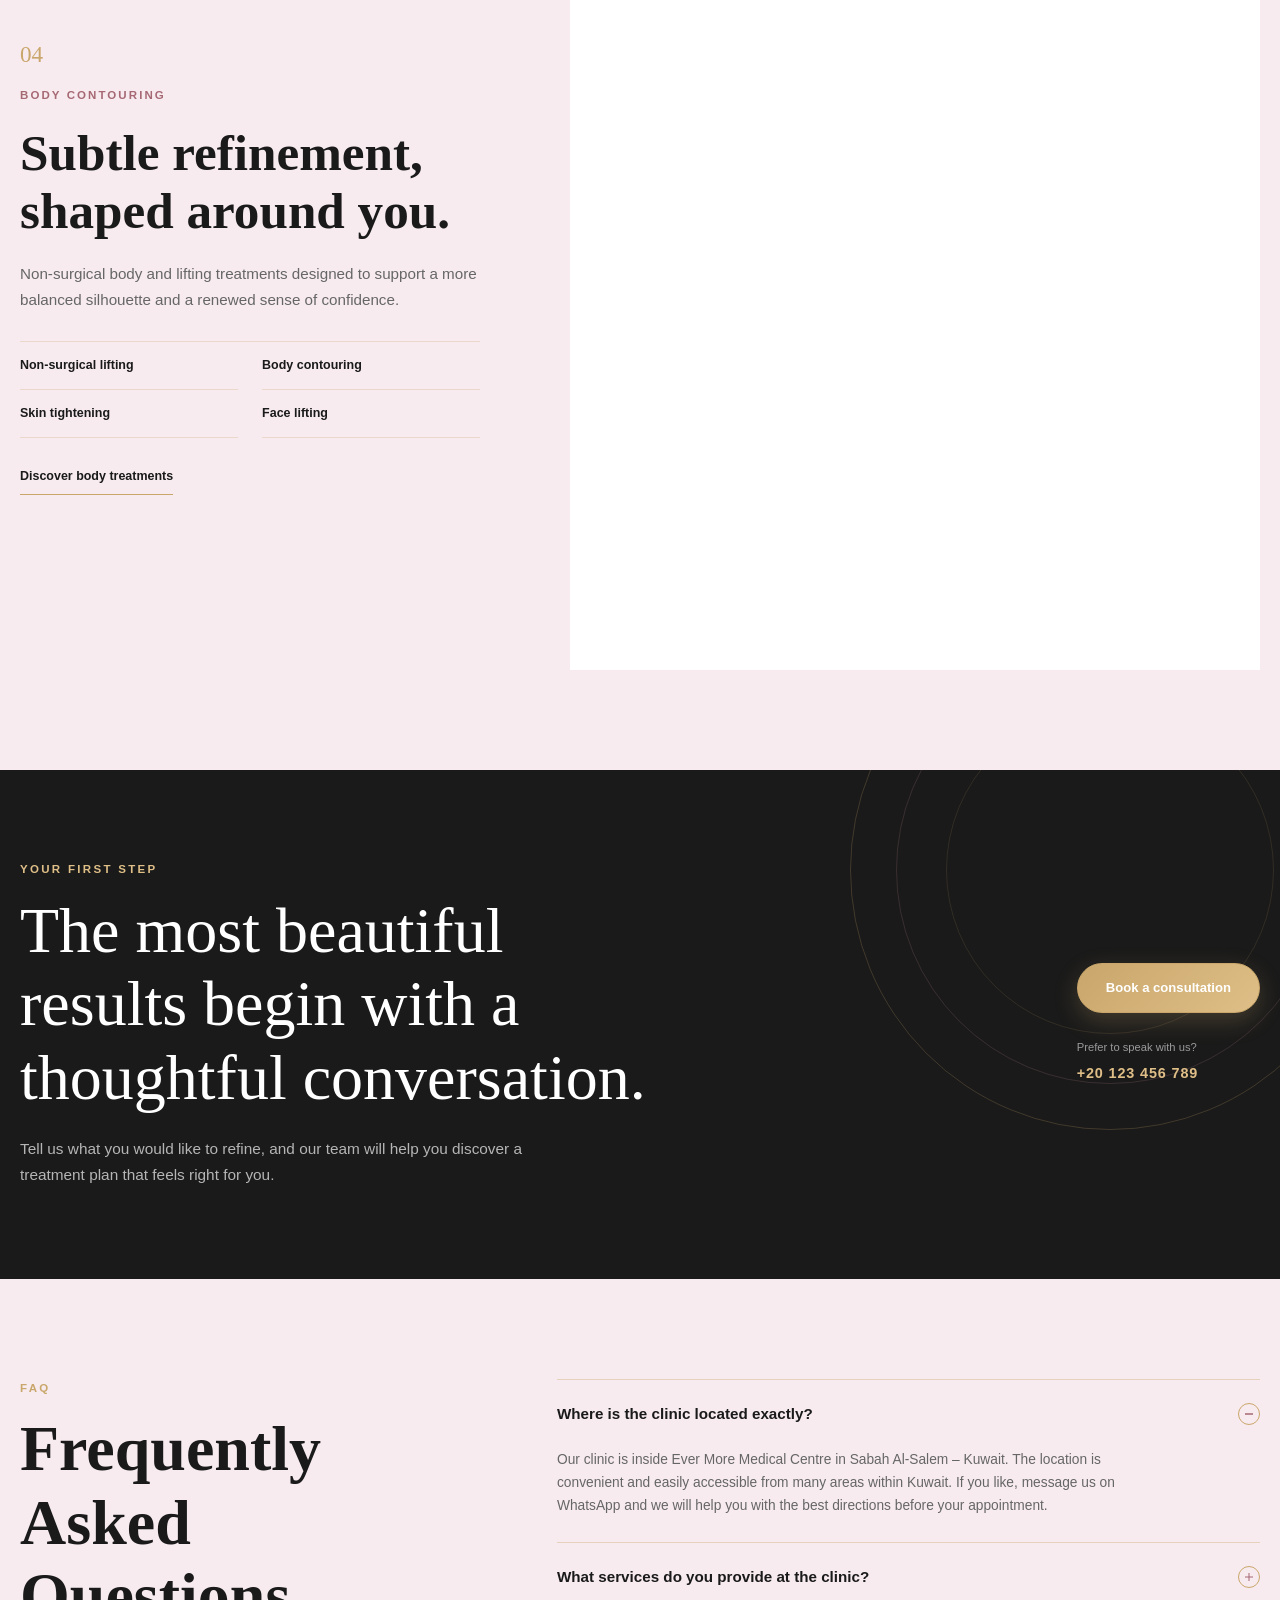
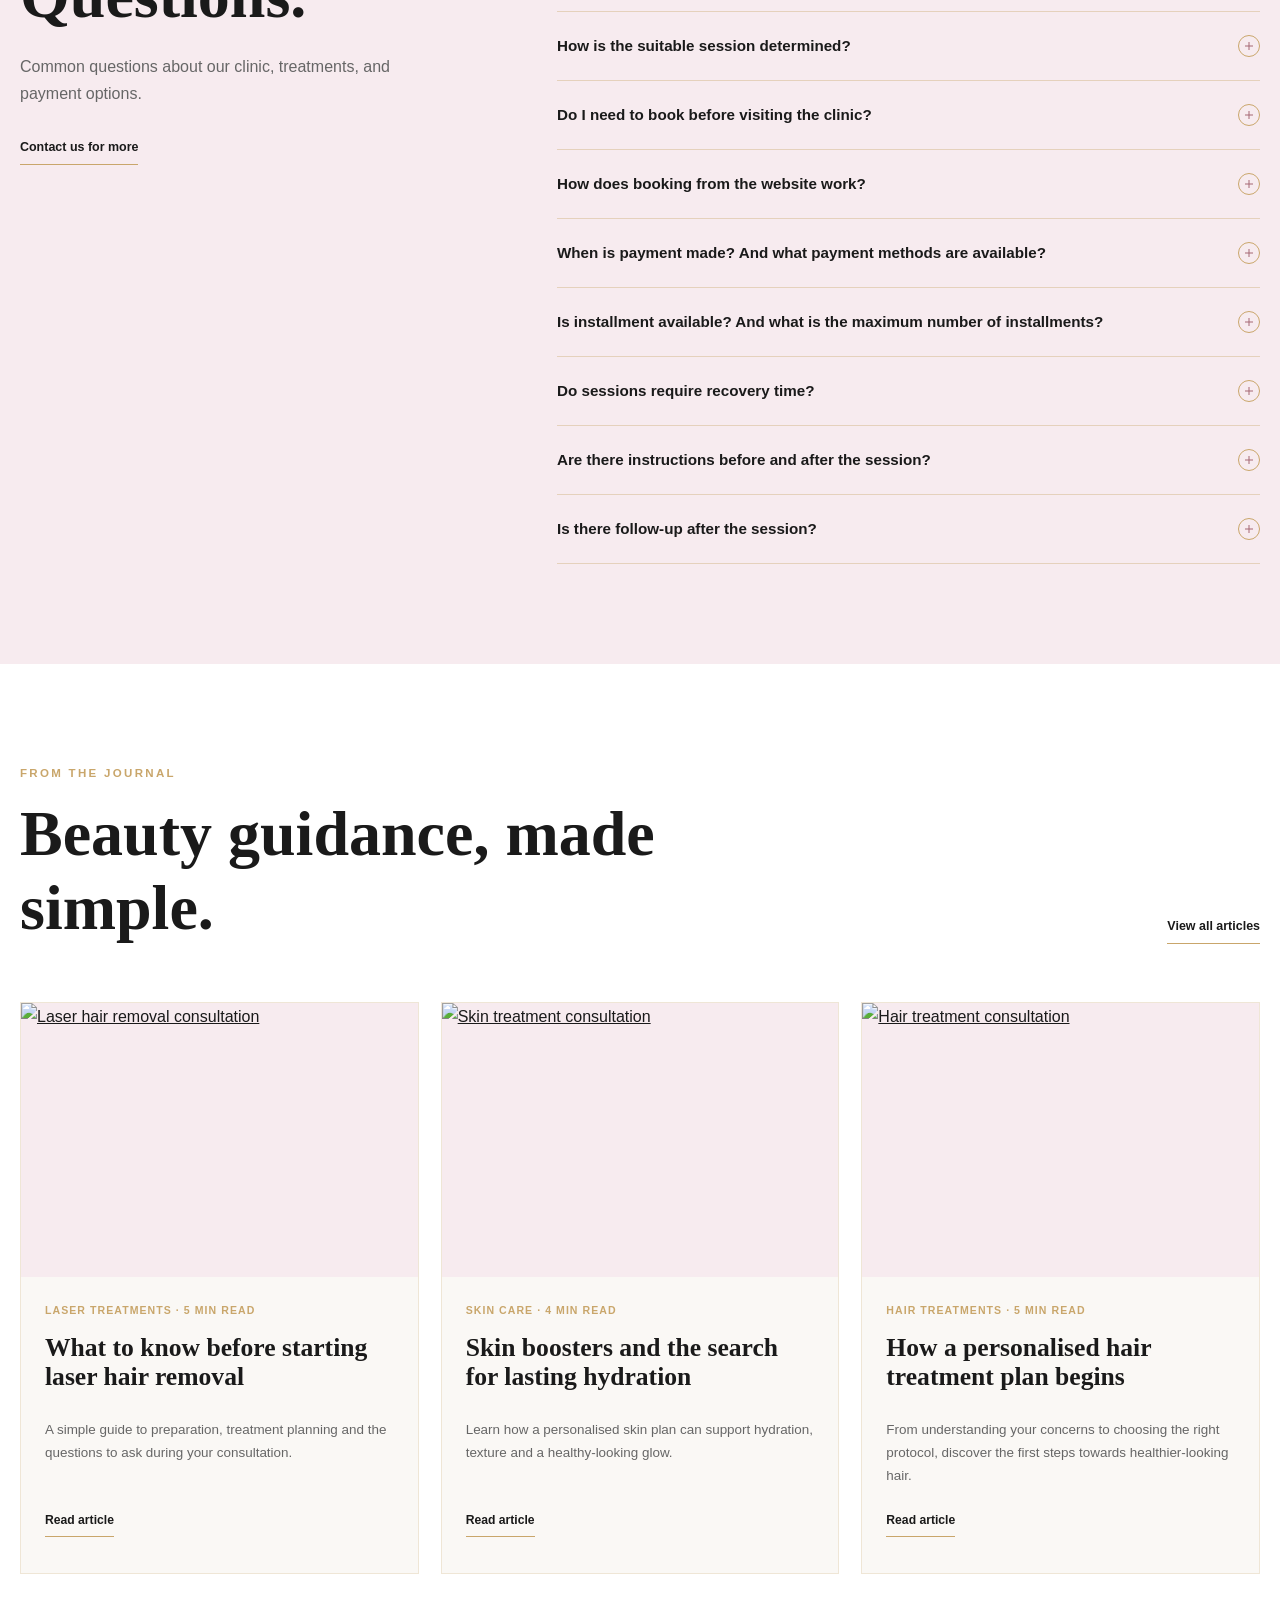
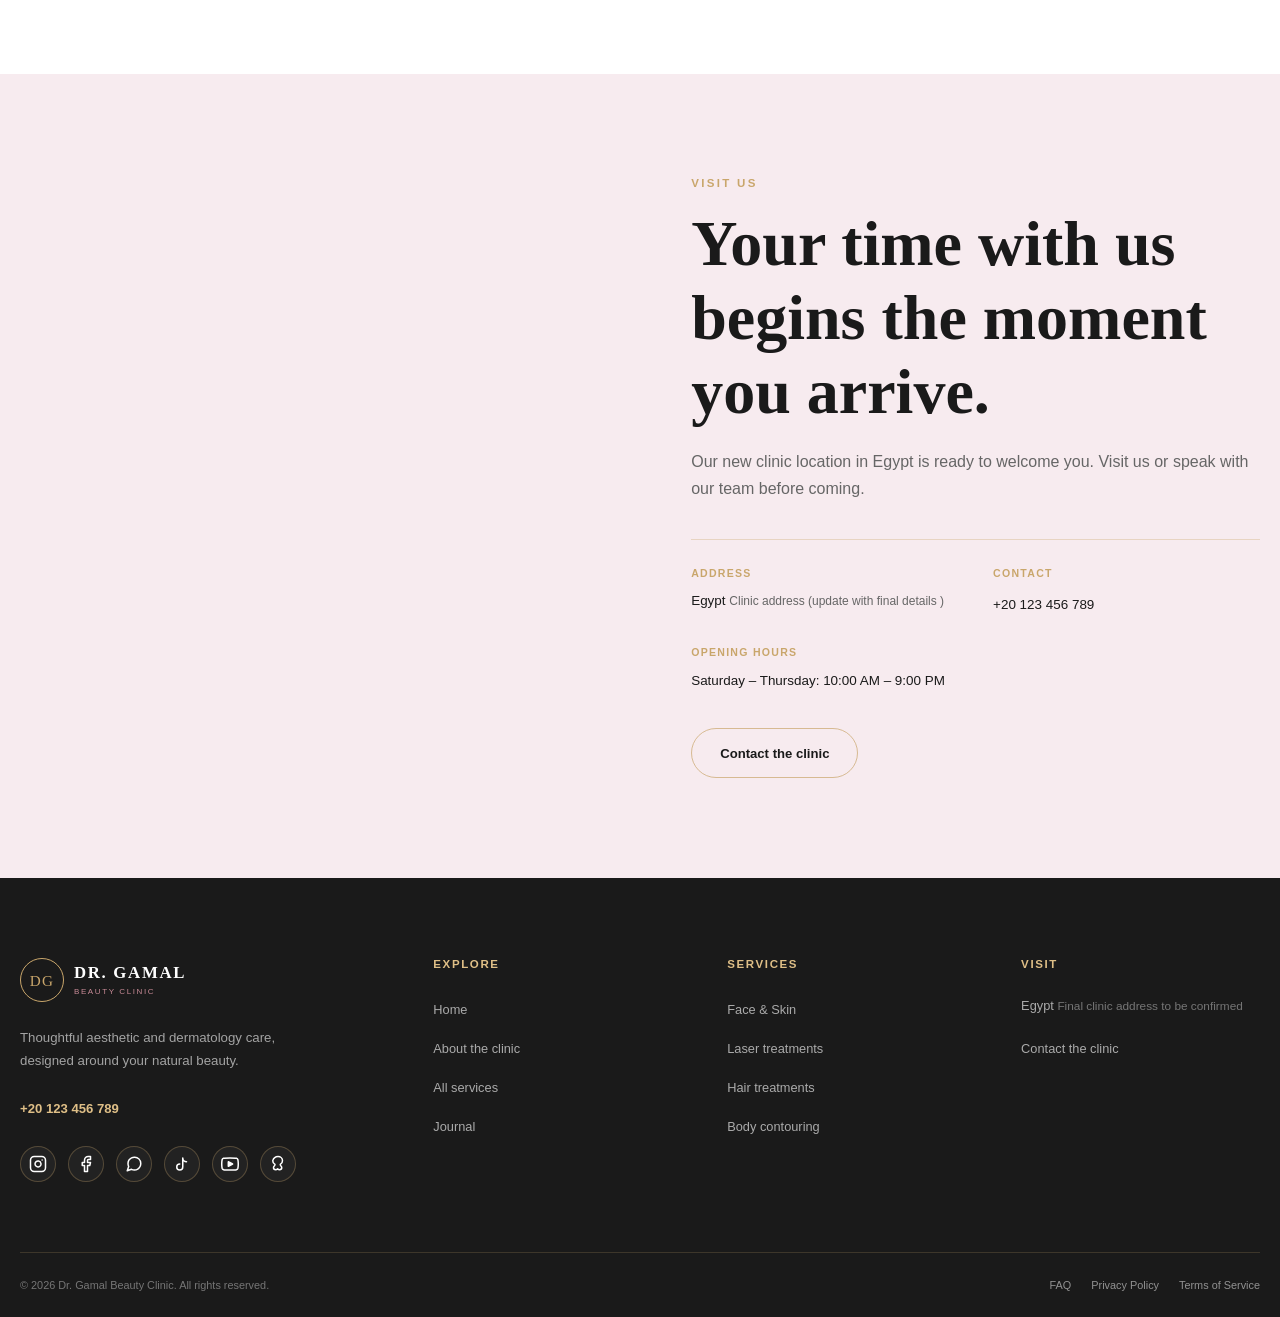
==== commit b19527b4: "Update print statement from 'Hello' to 'Goodbye'" ====
--- a/index.html
+++ b/index.html
@@ -21,7 +21,7 @@
     content="Personalised aesthetic and dermatology care with natural-looking results."  >
   <meta property="og:url" content="https://yourdomain.com/">
   <meta property="og:site_name" content="Dr. Gamal Beauty Clinic">
-  <meta property="og:image" content="../assets/images/og-image.jpg">
+  <meta property="og:image" content="Clinic Project/assets/images/og-image.jpg">
 
   <meta name="twitter:card" content="summary_large_image">
   <meta name="twitter:title" content="Dr. Gamal Beauty Clinic">
@@ -29,7 +29,7 @@
     name="twitter:description"
     content="Personalised aesthetic and dermatology care."
   >
-  <meta name="twitter:image" content="../assets/images/og-image.jpg">
+  <meta name="twitter:image" content="Clinic Project/assets/images/og-image.jpg">
 
   <!-- Fonts -->
   <link rel="preconnect" href="https://fonts.googleapis.com">
@@ -39,7 +39,7 @@
     rel="stylesheet"
   >
 
-  <link rel="stylesheet" href="../CSS/style.css">
+  <link rel="stylesheet" href="Clinic Project/CSS/style.css">
 
   <!-- Structured Data -->
   <script type="application/ld+json">
@@ -871,6 +871,6 @@
     </div>
   </div>
 </footer>
-  <script src="../JS/main.js" defer></script>
+  <script src="Clinic Project/JS/main.js" defer></script>
 </body>
-</html>+</html>
--- a/Clinic Project/CSS/style.css
+++ b/Clinic Project/CSS/style.css
@@ -0,0 +1,1996 @@
+
+:root {
+  --color-rose: #c88a96;
+  --color-rose-dark: #a66974;
+  --color-rose-light: #f7ebef;
+  --color-gold: #c9a66b;
+  --color-gold-light: #dfbf87;
+  --color-dark: #1a1a1a;
+  --color-gray: #666666;
+  --color-light: #faf8f5;
+  --color-white: #ffffff;
+  --font-primary: 'Manrope', sans-serif;
+  --font-display: 'Cormorant Garamond', Georgia, serif;
+  --transition: all 0.3s cubic-bezier(0.4, 0, 0.2, 1);
+}
+
+
+* {
+  margin: 0;
+  padding: 0;
+  box-sizing: border-box;
+}
+
+html {
+  scroll-behavior: smooth;
+}
+
+body {
+  min-width: 320px;
+  overflow-x: hidden;
+  background-color: var(--color-light);
+  color: var(--color-dark);
+  font-family: var(--font-primary);
+  font-size: 16px;
+  line-height: 1.7;
+  text-align: left;
+}
+
+img {
+  display: block;
+  max-width: 100%;
+}
+
+button,
+input,
+textarea,
+select {
+  font: inherit;
+}
+
+button,
+a {
+  -webkit-tap-highlight-color: transparent;
+}
+
+button {
+  cursor: pointer;
+}
+
+a {
+  color: inherit;
+}
+
+h1,
+h2,
+h3,
+h4,
+h5,
+h6 {
+  color: var(--color-dark);
+  font-family: var(--font-display);
+  font-weight: 600;
+  line-height: 1.15;
+}
+
+p {
+  color: var(--color-gray);
+}
+
+ul,
+ol {
+  list-style: none;
+}
+
+
+:focus-visible {
+  outline: 2px solid var(--color-gold);
+  outline-offset: 4px;
+}
+
+.sr-only {
+  position: absolute;
+  width: 1px;
+  height: 1px;
+  padding: 0;
+  margin: -1px;
+  overflow: hidden;
+  clip: rect(0, 0, 0, 0);
+  white-space: nowrap;
+  border: 0;
+}
+
+
+.container {
+  width: min(100% - 40px, 1280px);
+  margin-inline: auto;
+}
+
+.section {
+  padding: 100px 0;
+}
+
+.section--rose {
+  background-color: var(--color-rose-light);
+}
+
+.section__eyebrow {
+  margin-bottom: 14px;
+  color: var(--color-gold);
+  font-size: 0.72rem;
+  font-weight: 700;
+  letter-spacing: 0.2em;
+  text-transform: uppercase;
+}
+
+.section__title {
+  max-width: 680px;
+  font-size: clamp(2.3rem, 5vw, 4.2rem);
+}
+
+.section__intro {
+  max-width: 590px;
+  margin-top: 20px;
+  font-size: 1rem;
+}
+
+
+.btn-gold,
+.btn-rose,
+.btn-outline {
+  display: inline-flex;
+  align-items: center;
+  justify-content: center;
+  min-height: 50px;
+  padding: 12px 28px;
+  border-radius: 999px;
+  font-size: 0.82rem;
+  font-weight: 700;
+  line-height: 1;
+  text-decoration: none;
+  transition: var(--transition);
+}
+
+.btn-gold {
+  border: 1px solid var(--color-gold);
+  background: linear-gradient(135deg, var(--color-gold), var(--color-gold-light));
+  box-shadow: 0 8px 24px rgba(201, 166, 107, 0.24);
+  color: var(--color-white);
+}
+
+.btn-gold:hover {
+  box-shadow: 0 12px 30px rgba(201, 166, 107, 0.34);
+  transform: translateY(-3px);
+}
+
+.btn-rose {
+  border: 1px solid var(--color-rose);
+  background-color: var(--color-rose);
+  color: var(--color-white);
+}
+
+.btn-rose:hover {
+  border-color: var(--color-rose-dark);
+  background-color: var(--color-rose-dark);
+  transform: translateY(-3px);
+}
+
+.btn-outline {
+  border: 1px solid rgba(201, 166, 107, 0.7);
+  background-color: transparent;
+  color: var(--color-dark);
+}
+
+.btn-outline:hover {
+  border-color: var(--color-gold);
+  background-color: var(--color-gold);
+  color: var(--color-white);
+  transform: translateY(-3px);
+}
+
+/* ======================================================================
+   Header & Navigation
+   ====================================================================== */
+
+.site-header {
+  position: sticky;
+  top: 0;
+  z-index: 1000;
+  background: rgba(250, 248, 245, 0.96 );
+  border-bottom: 1px solid rgba(201, 166, 107, 0.18);
+  backdrop-filter: blur(18px);
+}
+
+
+.main-nav {
+  background: var(--color-light);
+}
+
+.main-nav__inner {
+  position: relative;
+  display: flex;
+  align-items: center;
+  justify-content: space-between;
+  gap: 32px;
+  min-height: 82px;
+}
+
+.brand {
+  display: inline-flex;
+  align-items: center;
+  flex-shrink: 0;
+  gap: 10px;
+  color: var(--color-dark);
+  text-decoration: none;
+}
+
+.brand__mark {
+  display: grid;
+  width: 44px;
+  height: 44px;
+  place-items: center;
+  border: 1px solid var(--color-gold);
+  border-radius: 50%;
+  color: var(--color-gold);
+  font-family: var(--font-display);
+  font-size: 0.95rem;
+  letter-spacing: 0.08em;
+}
+
+.brand__text {
+  display: flex;
+  flex-direction: column;
+  line-height: 1.1;
+  text-align: left;
+}
+
+.brand__text strong {
+  color: var(--color-dark);
+  font-family: var(--font-display);
+  font-size: 1.05rem;
+  font-weight: 600;
+  letter-spacing: 0.1em;
+}
+
+.brand__text small {
+  margin-top: 5px;
+  color: var(--color-rose);
+  font-size: 0.5rem;
+  letter-spacing: 0.2em;
+}
+
+.main-nav__menu {
+  display: flex;
+  align-items: center;
+  justify-content: space-between;
+  flex: 1;
+  gap: 30px;
+}
+
+.nav-links {
+  display: flex;
+  align-items: center;
+  gap: 24px;
+}
+
+.nav-links a,
+.nav-dropdown__trigger {
+  position: relative;
+  display: inline-flex;
+  align-items: center;
+  gap: 6px;
+  padding: 8px 0;
+  border: 0;
+  background: transparent;
+  color: var(--color-dark);
+  font-size: 0.8rem;
+  text-decoration: none;
+  white-space: nowrap;
+}
+
+.nav-links a,
+.nav-dropdown__trigger {
+  cursor: pointer;
+}
+
+.nav-links a::after,
+.nav-dropdown__trigger::after {
+  position: absolute;
+  right: 0;
+  bottom: 0;
+  width: 0;
+  height: 1px;
+  background: var(--color-gold);
+  content: '';
+  transition: var(--transition);
+}
+
+.nav-links a:hover::after,
+.nav-links a:focus-visible::after,
+.nav-dropdown__trigger:hover::after,
+.nav-dropdown__trigger:focus-visible::after {
+  width: 100%;
+}
+
+.nav-dropdown {
+  position: relative;
+}
+
+.nav-dropdown__trigger span {
+  color: var(--color-gold);
+  font-size: 1rem;
+  line-height: 1;
+}
+
+.nav-dropdown__panel {
+  position: absolute;
+  top: calc(100% + 14px);
+  left: 50%;
+  display: grid;
+  visibility: hidden;
+  width: 245px;
+  gap: 4px;
+  padding: 12px;
+  border: 1px solid rgba(201, 166, 107, 0.24);
+  background: var(--color-white);
+  box-shadow: 0 18px 45px rgba(43, 43, 43, 0.12);
+  opacity: 0;
+  transform: translate(-50%, -8px);
+  transition: var(--transition);
+}
+
+.nav-dropdown:hover .nav-dropdown__panel,
+.nav-dropdown:focus-within .nav-dropdown__panel,
+.nav-dropdown.is-open .nav-dropdown__panel {
+  visibility: visible;
+  opacity: 1;
+  transform: translate(-50%, 0);
+}
+
+.nav-dropdown__panel a {
+  width: 100%;
+  padding: 10px 12px;
+  border-left: 2px solid transparent;
+}
+
+.nav-dropdown__panel a::after {
+  display: none;
+}
+
+.nav-dropdown__panel a:hover,
+.nav-dropdown__panel a:focus-visible {
+  border-left-color: var(--color-gold);
+  background: var(--color-rose-light);
+  color: var(--color-rose-dark);
+}
+
+.nav-dropdown__panel .nav-dropdown__all {
+  margin-top: 5px;
+  padding-top: 12px;
+  border-top: 1px solid rgba(201, 166, 107, 0.2);
+  border-left: 0;
+  color: var(--color-gold);
+  font-weight: 700;
+}
+
+.nav-actions {
+  display: flex;
+  align-items: center;
+  flex-shrink: 0;
+  gap: 16px;
+}
+
+.nav-login {
+  color: var(--color-dark);
+  font-size: 0.78rem;
+  text-decoration: none;
+}
+
+.nav-book {
+  min-height: 44px;
+  padding: 10px 18px;
+  font-size: 0.73rem;
+}
+
+.nav-toggle {
+  display: none;
+  width: 44px;
+  height: 40px;
+  padding: 8px;
+  border: 1px solid rgba(201, 166, 107, 0.45);
+  background: transparent;
+}
+
+.nav-toggle span {
+  display: block;
+  width: 100%;
+  height: 2px;
+  margin: 5px 0;
+  background: var(--color-rose);
+  transition: var(--transition);
+}
+
+@media (max-width: 1000px) {
+  .main-nav__inner {
+    gap: 18px;
+  }
+
+  .main-nav__menu,
+  .nav-links {
+    gap: 14px;
+  }
+
+  .nav-links a,
+  .nav-dropdown__trigger {
+    font-size: 0.73rem;
+  }
+}
+
+@media (max-width: 800px) {
+  .topbar__message,
+  .topbar__social {
+    display: none;
+  }
+
+  .topbar__inner {
+    justify-content: center;
+    min-height: 34px;
+  }
+
+  .nav-toggle {
+    display: block;
+  }
+
+  .main-nav__menu {
+    position: absolute;
+    top: 100%;
+    right: 0;
+    left: 0;
+    display: none;
+    padding: 22px 20px;
+    border-bottom: 1px solid rgba(201, 166, 107, 0.2);
+    background: var(--color-light);
+    box-shadow: 0 20px 35px rgba(43, 43, 43, 0.1);
+  }
+
+  .main-nav__menu.is-open {
+    display: block;
+  }
+
+  .nav-links {
+    align-items: stretch;
+    flex-direction: column;
+    gap: 2px;
+  }
+
+  .nav-links a,
+  .nav-dropdown__trigger {
+    justify-content: space-between;
+    width: 100%;
+    padding: 12px 0;
+    font-size: 0.84rem;
+  }
+
+  .nav-dropdown__panel {
+    position: static;
+    display: none;
+    width: 100%;
+    margin-bottom: 4px;
+    padding: 5px 12px;
+    border: 0;
+    background: var(--color-rose-light);
+    box-shadow: none;
+    opacity: 1;
+    transform: none;
+  }
+
+  .nav-dropdown.is-open .nav-dropdown__panel {
+    display: grid;
+  }
+
+  .nav-actions {
+    align-items: stretch;
+    flex-direction: column;
+    margin-top: 16px;
+    padding-top: 16px;
+    border-top: 1px solid rgba(201, 166, 107, 0.2);
+  }
+
+  .nav-login {
+    padding: 10px 0;
+    text-align: center;
+  }
+}
+
+@media (max-width: 430px) {
+  .topbar__contact {
+    justify-content: space-between;
+    width: 100%;
+    gap: 8px;
+    font-size: 0.68rem;
+  }
+
+  .brand__mark {
+    width: 39px;
+    height: 39px;
+  }
+
+  .brand__text strong {
+    font-size: 0.88rem;
+  }
+}
+
+@media (max-width: 700px) {
+  .container {
+    width: min(100% - 32px, 1280px);
+  }
+
+  .section {
+    padding: 72px 0;
+  }
+
+  .btn-gold:hover,
+  .btn-rose:hover,
+  .btn-outline:hover {
+    transform: none;
+  }
+}
+
+.nav-signup {
+  min-height: 40px;
+  padding: 8px 20px;
+  font-size: 0.78rem;
+}
+
+/* ======================================================================
+   Hero Section
+   ====================================================================== */
+
+.hero {
+  position: relative;
+  display: flex;
+  align-items: center;
+  min-height: min(760px, calc(100vh - 120px));
+  overflow: hidden;
+  isolation: isolate;
+  background-color: var(--color-dark);
+}
+
+.hero__media,
+.hero__overlay {
+  position: absolute;
+  inset: 0;
+}
+
+.hero__media {
+  z-index: -3;
+}
+
+.hero__media img {
+  width: 100%;
+  height: 100%;
+  object-fit: cover;
+  object-position: center;
+}
+
+.hero__overlay {
+  z-index: -2;
+  background:
+    linear-gradient(90deg, rgba(26, 26, 26, 0.82) 0%, rgba(26, 26, 26, 0.48) 48%, rgba(26, 26, 26, 0.18) 100%),
+    linear-gradient(180deg, rgba(26, 26, 26, 0.2), rgba(26, 26, 26, 0.42));
+}
+
+.hero__content {
+  padding-top: 90px;
+  padding-bottom: 120px;
+}
+
+.hero__eyebrow {
+  margin-bottom: 20px;
+  color: var(--color-gold-light);
+  font-size: 0.74rem;
+  font-weight: 700;
+  letter-spacing: 0.2em;
+  text-transform: uppercase;
+}
+
+.hero h1 {
+  max-width: 700px;
+  color: var(--color-white);
+  font-size: clamp(3.4rem, 8vw, 7.4rem);
+  font-weight: 500;
+  letter-spacing: -0.025em;
+}
+
+.hero h1 span {
+  display: block;
+  color: var(--color-rose-light);
+  font-style: italic;
+}
+
+.hero__description {
+  max-width: 505px;
+  margin-top: 25px;
+  color: rgba(255, 255, 255, 0.8);
+  font-size: 1rem;
+}
+
+.hero__actions {
+  display: flex;
+  align-items: center;
+  flex-wrap: wrap;
+  gap: 24px;
+  margin-top: 36px;
+}
+
+.hero__secondary-link {
+  position: relative;
+  padding-bottom: 5px;
+  color: var(--color-white);
+  font-size: 0.82rem;
+  font-weight: 700;
+  text-decoration: none;
+}
+
+.hero__secondary-link::after {
+  position: absolute;
+  right: 0;
+  bottom: 0;
+  left: 0;
+  height: 1px;
+  background-color: var(--color-gold-light);
+  content: '';
+}
+
+.hero__scroll {
+  position: absolute;
+  right: 40px;
+  bottom: 40px;
+  display: flex;
+  align-items: center;
+  gap: 12px;
+  color: rgba(255, 255, 255, 0.75);
+  font-size: 0.68rem;
+  letter-spacing: 0.12em;
+  text-decoration: none;
+  text-transform: uppercase;
+  transform: rotate(-90deg) translateX(100%);
+  transform-origin: bottom right;
+}
+
+.hero__scroll-line {
+  display: block;
+  width: 52px;
+  height: 1px;
+  background-color: var(--color-gold-light);
+}
+
+@media (max-width: 800px) {
+  .hero {
+    min-height: 680px;
+  }
+
+  .hero__overlay {
+    background:
+      linear-gradient(90deg, rgba(26, 26, 26, 0.78), rgba(26, 26, 26, 0.38)),
+      linear-gradient(180deg, rgba(26, 26, 26, 0.16), rgba(26, 26, 26, 0.48));
+  }
+
+  .hero__content {
+    padding-top: 70px;
+    padding-bottom: 110px;
+  }
+
+  .hero h1 {
+    max-width: 530px;
+    font-size: clamp(3rem, 15vw, 5rem);
+  }
+
+  .hero__scroll {
+    display: none;
+  }
+}
+
+@media (max-width: 500px) {
+  .hero {
+    min-height: 640px;
+  }
+
+  .hero__description {
+    font-size: 0.92rem;
+  }
+
+  .hero__actions {
+    align-items: stretch;
+    flex-direction: column;
+    gap: 16px;
+    max-width: 240px;
+  }
+
+  .hero__actions .btn-gold {
+    width: 100%;
+  }
+}
+
+/* ======================================================================
+   Promotion / Offers Section
+   ====================================================================== */
+
+.promotions {
+  background-color: var(--color-light);
+}
+
+.section-heading {
+  margin-bottom: 45px;
+}
+
+.section-heading--split {
+  display: flex;
+  align-items: end;
+  justify-content: space-between;
+  gap: 30px;
+}
+
+.section__title span {
+  display: block;
+  color: var(--color-rose);
+  font-style: italic;
+}
+
+.text-link {
+  position: relative;
+  flex-shrink: 0;
+  padding-bottom: 7px;
+  color: var(--color-dark);
+  font-size: 0.78rem;
+  font-weight: 700;
+  text-decoration: none;
+}
+
+.text-link::after {
+  position: absolute;
+  right: 0;
+  bottom: 0;
+  left: 0;
+  height: 1px;
+  background-color: var(--color-gold);
+  content: '';
+  transition: var(--transition);
+}
+
+.text-link:hover::after,
+.text-link:focus-visible::after {
+  right: 12px;
+}
+
+.promotions__grid {
+  display: grid;
+  grid-template-columns: repeat(3, minmax(0, 1fr));
+  gap: 22px;
+}
+
+.offer-card {
+  overflow: hidden;
+  border: 1px solid rgba(201, 166, 107, 0.22);
+  background-color: var(--color-white);
+  transition: var(--transition);
+}
+
+.offer-card:hover {
+  border-color: rgba(201, 166, 107, 0.65);
+  box-shadow: 0 20px 45px rgba(43, 43, 43, 0.1);
+  transform: translateY(-6px);
+}
+
+.offer-card--featured {
+  border-color: var(--color-gold);
+}
+
+.offer-card__image {
+  position: relative;
+  aspect-ratio: 4 / 4.8;
+  overflow: hidden;
+  background-color: var(--color-rose-light);
+}
+
+.offer-card__image img {
+  width: 100%;
+  height: 100%;
+  object-fit: cover;
+  transition: transform 0.6s ease;
+}
+
+.offer-card:hover .offer-card__image img {
+  transform: scale(1.04);
+}
+
+.offer-card__badge {
+  position: absolute;
+  top: 16px;
+  left: 16px;
+  padding: 7px 12px;
+  background-color: var(--color-white);
+  color: var(--color-rose-dark);
+  font-size: 0.65rem;
+  font-weight: 700;
+  letter-spacing: 0.06em;
+  text-transform: uppercase;
+}
+
+.offer-card__body {
+  padding: 26px 25px 28px;
+}
+
+.offer-card__category {
+  margin-bottom: 10px;
+  color: var(--color-gold);
+  font-size: 0.68rem;
+  font-weight: 700;
+  letter-spacing: 0.12em;
+  text-transform: uppercase;
+}
+
+.offer-card h3 {
+  margin-bottom: 12px;
+  font-size: 1.75rem;
+}
+
+.offer-card__body > p:not(.offer-card__category) {
+  min-height: 75px;
+  font-size: 0.86rem;
+}
+
+.offer-card__price {
+  display: flex;
+  align-items: baseline;
+  gap: 10px;
+  margin-top: 22px;
+}
+
+.offer-card__price del {
+  color: var(--color-gray);
+  font-size: 0.78rem;
+}
+
+.offer-card__price strong {
+  color: var(--color-rose-dark);
+  font-size: 1.15rem;
+}
+
+.offer-card__link {
+  display: inline-block;
+  margin-top: 20px;
+  border-bottom: 1px solid var(--color-gold);
+  color: var(--color-dark);
+  font-size: 0.78rem;
+  font-weight: 700;
+  text-decoration: none;
+}
+
+@media (max-width: 950px) {
+  .promotions__grid {
+    grid-template-columns: repeat(2, minmax(0, 1fr));
+  }
+
+  .offer-card:last-child {
+    grid-column: 1 / -1;
+    max-width: calc(50% - 11px);
+  }
+}
+
+@media (max-width: 650px) {
+  .section-heading--split {
+    align-items: start;
+    flex-direction: column;
+  }
+
+  .promotions__grid {
+    grid-template-columns: 1fr;
+  }
+
+  .offer-card:last-child {
+    grid-column: auto;
+    max-width: none;
+  }
+
+  .offer-card:hover {
+    box-shadow: none;
+    transform: none;
+  }
+
+  .offer-card:hover .offer-card__image img {
+    transform: none;
+  }
+}
+
+/* ======================================================================
+   Signature Services by Category
+   ====================================================================== */
+
+.signature-services {
+  background-color: var(--color-rose-light);
+}
+
+.service-categories {
+  display: grid;
+  gap: 80px;
+  margin-top: 65px;
+}
+
+.service-category {
+  display: grid;
+  grid-template-columns: minmax(260px, 0.8fr) minmax(0, 1.2fr);
+  align-items: center;
+  gap: clamp(35px, 7vw, 100px);
+}
+
+.service-category--reverse .service-category__media {
+  order: 2;
+}
+
+.service-category__media {
+  position: relative;
+  overflow: hidden;
+  aspect-ratio: 0.86;
+  background-color: var(--color-white);
+}
+
+.service-category__media::after {
+  position: absolute;
+  inset: 14px;
+  border: 1px solid rgba(255, 255, 255, 0.7);
+  content: '';
+  pointer-events: none;
+}
+
+.service-category__media img {
+  width: 100%;
+  height: 100%;
+  object-fit: cover;
+  transition: transform 0.8s ease;
+}
+
+.service-category:hover .service-category__media img {
+  transform: scale(1.04);
+}
+
+.service-category__content {
+  max-width: 600px;
+}
+
+.service-category__number {
+  margin-bottom: 12px;
+  color: var(--color-gold);
+  font-family: var(--font-display);
+  font-size: 1.45rem;
+}
+
+.service-category__label {
+  margin-bottom: 18px;
+  color: var(--color-rose-dark);
+  font-size: 0.72rem;
+  font-weight: 700;
+  letter-spacing: 0.18em;
+  text-transform: uppercase;
+}
+
+.service-category h3 {
+  max-width: 520px;
+  margin-bottom: 20px;
+  font-size: clamp(2.2rem, 4vw, 3.7rem);
+}
+
+.service-category__content > p:not(.service-category__number):not(.service-category__label) {
+  max-width: 510px;
+  font-size: 0.95rem;
+}
+
+.service-list {
+  display: grid;
+  grid-template-columns: repeat(2, minmax(0, 1fr));
+  gap: 0 24px;
+  margin-top: 28px;
+  border-top: 1px solid rgba(201, 166, 107, 0.28);
+}
+
+.service-list li {
+  border-bottom: 1px solid rgba(201, 166, 107, 0.28);
+}
+
+.service-list a {
+  display: block;
+  padding: 13px 0;
+  color: var(--color-dark);
+  font-size: 0.78rem;
+  font-weight: 600;
+  text-decoration: none;
+  transition: var(--transition);
+}
+
+.service-list a:hover,
+.service-list a:focus-visible {
+  padding-left: 6px;
+  color: var(--color-rose-dark);
+}
+
+.service-category__link {
+  display: inline-block;
+  margin-top: 28px;
+  padding-bottom: 6px;
+  border-bottom: 1px solid var(--color-gold);
+  color: var(--color-dark);
+  font-size: 0.78rem;
+  font-weight: 700;
+  text-decoration: none;
+  transition: var(--transition);
+}
+
+.service-category__link:hover,
+.service-category__link:focus-visible {
+  border-color: var(--color-rose);
+  color: var(--color-rose-dark);
+}
+
+@media (max-width: 850px) {
+  .service-categories {
+    gap: 70px;
+  }
+
+  .service-category {
+    grid-template-columns: minmax(220px, 0.75fr) minmax(0, 1fr);
+    gap: 35px;
+  }
+
+  .service-category h3 {
+    font-size: 2.4rem;
+  }
+}
+
+@media (max-width: 650px) {
+  .service-categories {
+    gap: 64px;
+    margin-top: 45px;
+  }
+
+  .service-category,
+  .service-category--reverse {
+    grid-template-columns: 1fr;
+    gap: 28px;
+  }
+
+  .service-category--reverse .service-category__media {
+    order: initial;
+  }
+
+  .service-category__media {
+    aspect-ratio: 1 / 1.1;
+  }
+
+  .service-category:hover .service-category__media img {
+    transform: none;
+  }
+
+  .service-category h3 {
+    font-size: 2.3rem;
+  }
+}
+
+@media (max-width: 430px) {
+  .service-list {
+    grid-template-columns: 1fr;
+  }
+}
+
+/* ======================================================================
+   Consultation CTA
+   ====================================================================== */
+
+.consultation-cta {
+  position: relative;
+  overflow: hidden;
+  background-color: var(--color-dark);
+  color: var(--color-white);
+}
+
+.consultation-cta__pattern {
+  position: absolute;
+  top: -160px;
+  right: -90px;
+  width: 520px;
+  height: 520px;
+  border: 1px solid rgba(201, 166, 107, 0.32);
+  border-radius: 50%;
+  opacity: 0.7;
+}
+
+.consultation-cta__pattern::before,
+.consultation-cta__pattern::after {
+  position: absolute;
+  inset: 45px;
+  border: 1px solid rgba(200, 138, 150, 0.26);
+  border-radius: 50%;
+  content: '';
+}
+
+.consultation-cta__pattern::after {
+  inset: 95px;
+  border-color: rgba(201, 166, 107, 0.2);
+}
+
+.consultation-cta__inner {
+  position: relative;
+  z-index: 1;
+  display: flex;
+  align-items: center;
+  justify-content: space-between;
+  gap: 60px;
+  min-height: 400px;
+  padding-top: 90px;
+  padding-bottom: 90px;
+}
+
+.consultation-cta__content {
+  max-width: 650px;
+}
+
+.consultation-cta .section__eyebrow {
+  color: var(--color-gold-light);
+}
+
+.consultation-cta h2 {
+  max-width: 650px;
+  color: var(--color-white);
+  font-size: clamp(2.6rem, 5vw, 5rem);
+  font-weight: 500;
+}
+
+.consultation-cta__content > p:not(.section__eyebrow) {
+  max-width: 530px;
+  margin-top: 22px;
+  color: rgba(255, 255, 255, 0.68);
+  font-size: 0.96rem;
+}
+
+.consultation-cta__actions {
+  display: flex;
+  align-items: flex-start;
+  flex-direction: column;
+  flex-shrink: 0;
+  gap: 25px;
+}
+
+.consultation-cta__phone {
+  display: flex;
+  align-items: flex-start;
+  flex-direction: column;
+  gap: 4px;
+  color: var(--color-white);
+  text-decoration: none;
+}
+
+.consultation-cta__phone span {
+  color: rgba(255, 255, 255, 0.56);
+  font-size: 0.7rem;
+}
+
+.consultation-cta__phone strong {
+  color: var(--color-gold-light);
+  font-size: 0.9rem;
+  letter-spacing: 0.06em;
+  transition: var(--transition);
+}
+
+.consultation-cta__phone:hover strong,
+.consultation-cta__phone:focus-visible strong {
+  color: var(--color-rose-light);
+}
+
+@media (max-width: 800px) {
+  .consultation-cta__inner {
+    align-items: flex-start;
+    flex-direction: column;
+    gap: 38px;
+    min-height: auto;
+    padding-top: 72px;
+    padding-bottom: 72px;
+  }
+
+  .consultation-cta__actions {
+    align-items: flex-start;
+    flex-direction: row;
+    flex-wrap: wrap;
+    gap: 22px;
+  }
+}
+
+@media (max-width: 500px) {
+  .consultation-cta__pattern {
+    top: -90px;
+    right: -190px;
+    width: 400px;
+    height: 400px;
+  }
+
+  .consultation-cta__actions {
+    align-items: stretch;
+    flex-direction: column;
+    width: 100%;
+  }
+
+  .consultation-cta__actions .btn-gold {
+    width: 100%;
+  }
+}
+
+/* ======================================================================
+   Clinic Gallery / Comfortable Space
+   ====================================================================== */
+
+.clinic-gallery {
+  background-color: var(--color-light);
+}
+
+.section-heading--centered {
+  display: flex;
+  align-items: center;
+  flex-direction: column;
+  text-align: center;
+}
+
+.section-heading--centered .section__title {
+  max-width: 760px;
+}
+
+.section-heading--centered .section__intro {
+  max-width: 570px;
+}
+
+.gallery-grid {
+  display: grid;
+  grid-template-columns: repeat(4, minmax(0, 1fr));
+  grid-template-rows: 260px 260px;
+  gap: 16px;
+  margin-top: 58px;
+}
+
+.gallery-item {
+  position: relative;
+  min-height: 0;
+  overflow: hidden;
+  margin: 0;
+  background-color: var(--color-rose-light);
+}
+
+.gallery-item--large {
+  grid-column: span 2;
+  grid-row: span 2;
+}
+
+.gallery-item--wide {
+  grid-column: span 2;
+}
+
+.gallery-item::after {
+  position: absolute;
+  inset: 12px;
+  border: 1px solid rgba(255, 255, 255, 0.72);
+  content: '';
+  opacity: 0;
+  transition: var(--transition);
+  pointer-events: none;
+}
+
+.gallery-item img {
+  width: 100%;
+  height: 100%;
+  object-fit: cover;
+  transition: transform 0.8s ease;
+}
+
+.gallery-item:hover img {
+  transform: scale(1.05);
+}
+
+.gallery-item:hover::after {
+  opacity: 1;
+}
+
+@media (max-width: 700px) {
+  .gallery-grid {
+    grid-template-columns: repeat(2, minmax(0, 1fr));
+    grid-template-rows: 260px 180px 180px;
+    gap: 10px;
+    margin-top: 42px;
+  }
+
+  .gallery-item--large {
+    grid-column: span 2;
+    grid-row: span 1;
+  }
+
+  .gallery-item--wide {
+    grid-column: span 2;
+  }
+
+  .gallery-item:hover img {
+    transform: none;
+  }
+
+  .gallery-item:hover::after {
+    opacity: 0;
+  }
+}
+
+@media (max-width: 430px) {
+  .gallery-grid {
+    grid-template-rows: 230px 160px 160px;
+  }
+}
+
+/* ======================================================================
+   FAQ Accordion
+   ====================================================================== */
+
+.faq__layout {
+  display: grid;
+  grid-template-columns: minmax(250px, 0.75fr ) minmax(0, 1.25fr);
+  align-items: start;
+  gap: clamp(45px, 9vw, 135px);
+}
+
+.faq__intro {
+  position: sticky;
+  top: 120px;
+}
+
+.faq__intro .section__title {
+  font-size: clamp(2.5rem, 5vw, 4.3rem);
+}
+
+.faq__intro .text-link {
+  display: inline-block;
+  margin-top: 30px;
+}
+
+.faq__list {
+  border-top: 1px solid rgba(201, 166, 107, 0.38);
+}
+
+.faq-item {
+  border-bottom: 1px solid rgba(201, 166, 107, 0.38);
+}
+
+.faq-item summary {
+  display: flex;
+  align-items: center;
+  justify-content: space-between;
+  gap: 24px;
+  padding: 23px 0;
+  color: var(--color-dark);
+  font-size: 0.95rem;
+  font-weight: 700;
+  line-height: 1.4;
+  list-style: none;
+  cursor: pointer;
+}
+
+.faq-item summary::-webkit-details-marker {
+  display: none;
+}
+
+.faq-item__icon {
+  position: relative;
+  display: block;
+  flex: 0 0 22px;
+  width: 22px;
+  height: 22px;
+  border: 1px solid var(--color-gold);
+  border-radius: 50%;
+}
+
+.faq-item__icon::before,
+.faq-item__icon::after {
+  position: absolute;
+  top: 50%;
+  left: 50%;
+  width: 8px;
+  height: 1px;
+  background-color: var(--color-rose-dark);
+  content: '';
+  transform: translate(-50%, -50%);
+  transition: var(--transition);
+}
+
+.faq-item__icon::after {
+  transform: translate(-50%, -50%) rotate(90deg);
+}
+
+.faq-item[open] .faq-item__icon::after {
+  transform: translate(-50%, -50%) rotate(0deg);
+}
+
+.faq-item__answer {
+  max-width: 650px;
+  padding: 0 48px 24px 0;
+}
+
+.faq-item__answer p {
+  font-size: 0.86rem;
+}
+
+.faq-item__answer a {
+  color: var(--color-rose-dark);
+  font-weight: 700;
+}
+
+@media (max-width: 800px) {
+  .faq__layout {
+    grid-template-columns: 1fr;
+    gap: 45px;
+  }
+
+  .faq__intro {
+    position: static;
+  }
+}
+
+@media (max-width: 500px) {
+  .faq-item summary {
+    padding: 19px 0;
+    font-size: 0.87rem;
+  }
+
+  .faq-item__answer {
+    padding-right: 0;
+  }
+}
+
+/* ======================================================================
+   Articles / Journal
+   ====================================================================== */
+
+.journal {
+  background-color: var(--color-white);
+}
+
+.journal-grid {
+  display: grid;
+  grid-template-columns: repeat(3, minmax(0, 1fr));
+  gap: 22px;
+  margin-top: 58px;
+}
+
+.journal-card {
+  overflow: hidden;
+  border: 1px solid rgba(201, 166, 107, 0.22);
+  background-color: var(--color-light);
+}
+
+.journal-card__image {
+  display: block;
+  aspect-ratio: 1.45 / 1;
+  overflow: hidden;
+  background-color: var(--color-rose-light);
+}
+
+.journal-card__image img {
+  width: 100%;
+  height: 100%;
+  object-fit: cover;
+  transition: transform 0.7s ease;
+}
+
+.journal-card:hover .journal-card__image img {
+  transform: scale(1.05);
+}
+
+.journal-card__body {
+  padding: 25px 24px 28px;
+}
+
+.journal-card__meta {
+  margin-bottom: 13px;
+  color: var(--color-gold);
+  font-size: 0.66rem;
+  font-weight: 700;
+  letter-spacing: 0.1em;
+  text-transform: uppercase;
+}
+
+.journal-card h3 {
+  min-height: 72px;
+  margin-bottom: 14px;
+  font-size: 1.6rem;
+}
+
+.journal-card h3 a {
+  color: var(--color-dark);
+  text-decoration: none;
+  transition: var(--transition);
+}
+
+.journal-card h3 a:hover,
+.journal-card h3 a:focus-visible {
+  color: var(--color-rose-dark);
+}
+
+.journal-card__body > p:not(.journal-card__meta) {
+  min-height: 72px;
+  font-size: 0.84rem;
+}
+
+.journal-card__link {
+  display: inline-block;
+  margin-top: 19px;
+  padding-bottom: 5px;
+  border-bottom: 1px solid var(--color-gold);
+  color: var(--color-dark);
+  font-size: 0.76rem;
+  font-weight: 700;
+  text-decoration: none;
+}
+
+@media (max-width: 850px) {
+  .journal-grid {
+    grid-template-columns: repeat(2, minmax(0, 1fr));
+  }
+
+  .journal-card:last-child {
+    grid-column: 1 / -1;
+    max-width: calc(50% - 11px);
+  }
+}
+
+@media (max-width: 600px) {
+  .journal-grid {
+    grid-template-columns: 1fr;
+    gap: 18px;
+  }
+
+  .journal-card:last-child {
+    grid-column: auto;
+    max-width: none;
+  }
+
+  .journal-card:hover .journal-card__image img {
+    transform: none;
+  }
+}
+/* ======================================================================
+   Location & Opening Hours
+   ====================================================================== */
+
+.location {
+  background-color: var(--color-rose-light);
+}
+
+.location__layout {
+  display: grid;
+  grid-template-columns: minmax(300px, 1fr) minmax(0, 1fr);
+  align-items: center;
+  gap: clamp(45px, 8vw, 120px);
+}
+
+.location__map {
+  position: relative;
+  display: grid;
+  min-height: 520px;
+  place-items: center;
+  overflow: hidden;
+  background:
+    linear-gradient(rgba(247, 235, 239, 0.84), rgba(247, 235, 239, 0.84)),
+    repeating-linear-gradient(45deg, transparent 0 24px, rgba(201, 166, 107, 0.16) 25px 26px),
+    repeating-linear-gradient(-45deg, transparent 0 24px, rgba(200, 138, 150, 0.11) 25px 26px);
+}
+
+.location__map::before,
+.location__map::after {
+  position: absolute;
+  border: 1px solid rgba(201, 166, 107, 0.38);
+  border-radius: 50%;
+  content: '';
+}
+
+.location__map::before {
+  width: 320px;
+  height: 320px;
+}
+
+.location__map::after {
+  width: 500px;
+  height: 500px;
+}
+
+.location__map-card {
+  position: relative;
+  z-index: 1;
+  display: flex;
+  align-items: center;
+  flex-direction: column;
+  gap: 5px;
+  padding: 28px 34px;
+  border: 1px solid rgba(201, 166, 107, 0.52);
+  background-color: rgba(255, 255, 255, 0.9);
+  text-align: center;
+}
+
+.location__map-card p {
+  color: var(--color-dark);
+  font-family: var(--font-display);
+  font-size: 2rem;
+}
+
+.location__map-card small {
+  color: var(--color-gray);
+  font-size: 0.7rem;
+}
+
+.location__map-pin {
+  position: relative;
+  display: block;
+  width: 20px;
+  height: 20px;
+  margin-bottom: 8px;
+  border: 2px solid var(--color-rose-dark);
+  border-radius: 50% 50% 50% 0;
+  transform: rotate(-45deg);
+}
+
+.location__map-pin::after {
+  position: absolute;
+  top: 50%;
+  left: 50%;
+  width: 5px;
+  height: 5px;
+  border-radius: 50%;
+  background-color: var(--color-gold);
+  content: '';
+  transform: translate(-50%, -50%);
+}
+
+.location__content {
+  max-width: 590px;
+}
+
+.location__details {
+  display: grid;
+  grid-template-columns: repeat(2, minmax(0, 1fr));
+  gap: 26px 35px;
+  margin: 36px 0;
+  padding-top: 25px;
+  border-top: 1px solid rgba(201, 166, 107, 0.34);
+}
+
+.location__detail-label {
+  margin-bottom: 8px;
+  color: var(--color-gold);
+  font-size: 0.66rem;
+  font-weight: 700;
+  letter-spacing: 0.12em;
+  text-transform: uppercase;
+}
+
+.location__detail address,
+.location__detail a,
+.location__detail > p:not(.location__detail-label) {
+  color: var(--color-dark);
+  font-size: 0.84rem;
+  font-style: normal;
+  line-height: 1.7;
+  text-decoration: none;
+}
+
+.location__detail address span {
+  color: var(--color-gray);
+  font-size: 0.75rem;
+}
+
+.location__detail a:hover,
+.location__detail a:focus-visible {
+  color: var(--color-rose-dark);
+}
+
+@media (max-width: 800px) {
+  .location__layout {
+    grid-template-columns: 1fr;
+    gap: 45px;
+  }
+
+  .location__map {
+    min-height: 390px;
+  }
+}
+
+@media (max-width: 480px) {
+  .location__details {
+    grid-template-columns: 1fr;
+    gap: 20px;
+  }
+}
+
+/* ======================================================================
+   Luxury Footer
+   ====================================================================== */
+
+.site-footer {
+  background-color: var(--color-dark);
+  color: var(--color-white);
+}
+
+.site-footer__main {
+  display: grid;
+  grid-template-columns: 1.5fr repeat(3, 1fr);
+  gap: 55px;
+  padding-top: 80px;
+  padding-bottom: 70px;
+}
+
+.site-footer__brand {
+  color: var(--color-white);
+}
+
+.site-footer__brand .brand__text strong {
+  color: var(--color-white);
+}
+
+.site-footer__brand-column {
+  max-width: 285px;
+}
+
+.site-footer__statement {
+  margin-top: 25px;
+  color: rgba(255, 255, 255, 0.6);
+  font-size: 0.83rem;
+}
+
+.site-footer__phone {
+  display: inline-block;
+  margin-top: 25px;
+  color: var(--color-gold-light);
+  font-size: 0.82rem;
+  font-weight: 700;
+  text-decoration: none;
+  transition: var(--transition);
+}
+
+.site-footer__phone:hover,
+.site-footer__phone:focus-visible {
+  color: var(--color-rose-light);
+}
+
+.site-footer__column h2 {
+  margin-bottom: 23px;
+  color: var(--color-gold-light);
+  font-family: var(--font-primary);
+  font-size: 0.72rem;
+  font-weight: 700;
+  letter-spacing: 0.14em;
+  text-transform: uppercase;
+}
+
+.site-footer__column ul {
+  display: grid;
+  gap: 12px;
+}
+
+.site-footer__column a,
+.site-footer__column address {
+  color: rgba(255, 255, 255, 0.63);
+  font-size: 0.8rem;
+  font-style: normal;
+  line-height: 1.7;
+  text-decoration: none;
+  transition: var(--transition);
+}
+
+.site-footer__column a:hover,
+.site-footer__column a:focus-visible {
+  color: var(--color-rose-light);
+}
+
+.site-footer__contact-column address {
+  margin-bottom: 18px;
+}
+
+.site-footer__contact-column address span {
+  color: rgba(255, 255, 255, 0.4);
+  font-size: 0.74rem;
+}
+
+.site-footer__bottom {
+  display: flex;
+  align-items: center;
+  justify-content: space-between;
+  gap: 30px;
+  padding: 23px 0;
+  border-top: 1px solid rgba(201, 166, 107, 0.2);
+}
+
+.site-footer__bottom p {
+  color: rgba(255, 255, 255, 0.4);
+  font-size: 0.68rem;
+}
+
+.site-footer__legal {
+  display: flex;
+  flex-wrap: wrap;
+  gap: 20px;
+}
+
+.site-footer__legal a {
+  color: rgba(255, 255, 255, 0.52);
+  font-size: 0.68rem;
+  text-decoration: none;
+  transition: var(--transition);
+}
+
+.site-footer__legal a:hover,
+.site-footer__legal a:focus-visible {
+  color: var(--color-gold-light);
+}
+
+@media (max-width: 850px) {
+  .site-footer__main {
+    grid-template-columns: repeat(2, minmax(0, 1fr));
+    gap: 45px 30px;
+  }
+
+  .site-footer__brand-column {
+    max-width: none;
+  }
+}
+
+@media (max-width: 550px) {
+  .site-footer__main {
+    grid-template-columns: 1fr 1fr;
+    gap: 38px 20px;
+    padding-top: 60px;
+    padding-bottom: 50px;
+  }
+
+  .site-footer__brand-column {
+    grid-column: 1 / -1;
+  }
+
+  .site-footer__bottom {
+    align-items: flex-start;
+    flex-direction: column;
+    gap: 16px;
+  }
+}
+
+/* ======================================================================
+   Footer Social Media Icons
+   ====================================================================== */
+
+.site-footer__social {
+  display: flex;
+  align-items: center;
+  flex-wrap: wrap;
+  gap: 12px;
+  margin-top: 25px;
+}
+
+.site-footer__social a {
+  display: grid;
+  width: 36px;
+  height: 36px;
+  place-items: center;
+  border: 1px solid rgba(201, 166, 107, 0.3);
+  border-radius: 50%;
+  color: var(--color-white);
+  background-color: rgba(255, 255, 255, 0.04);
+  transition: var(--transition);
+}
+
+.site-footer__social a:hover,
+.site-footer__social a:focus-visible {
+  border-color: var(--color-gold);
+  background-color: var(--color-gold);
+  color: var(--color-dark);
+  transform: translateY(-2px);
+}
+/* ======================================================================
+   Luxury Button Animations & Micro-interactions
+   ====================================================================== */
+
+/* Base transition for all interactive buttons and links */
+.btn-gold,
+.btn-rose,
+.btn-outline,
+.nav-signup,
+.nav-login,
+.nav-links a,
+.offer-card__link,
+.service-category__link,
+.text-link,
+.journal-card__link {
+  position: relative;
+  overflow: hidden;
+  transition: transform 0.35s cubic-bezier(0.16, 1, 0.3, 1),
+              box-shadow 0.35s cubic-bezier(0.16, 1, 0.3, 1),
+              background-color 0.35s ease,
+              border-color 0.35s ease,
+              color 0.35s ease;
+}
+
+/* Shimmer / Gloss effect on gold buttons */
+.btn-gold::before {
+  position: absolute;
+  top: 0;
+  right: -100%;
+  width: 100%;
+  height: 100%;
+  background: linear-gradient(
+    90deg,
+    transparent,
+    rgba(255, 255, 255, 0.25),
+    transparent
+  );
+  content: '';
+  transition: right 0.6s ease-in-out;
+}
+
+.btn-gold:hover::before {
+  right: 100%;
+}
+
+/* Subtle lift and shadow pulse on hover */
+.btn-gold:hover,
+.btn-rose:hover,
+.btn-outline:hover {
+  transform: translateY(-3px);
+}
+
+.btn-gold:hover {
+  box-shadow: 0 12px 32px rgba(201, 166, 107, 0.4);
+}
+
+.btn-rose:hover {
+  box-shadow: 0 12px 32px rgba(166, 105, 116, 0.35);
+}
+
+.btn-outline:hover {
+  box-shadow: 0 10px 25px rgba(26, 26, 26, 0.12);
+}
+
+/* Active / Click press down effect */
+.btn-gold:active,
+.btn-rose:active,
+.btn-outline:active,
+.nav-signup:active {
+  transform: translateY(-1px) scale(0.98);
+}
+
+/* Text links and arrows micro-movement */
+.text-link::after,
+.hero__secondary-link::after,
+.service-category__link::after,
+.offer-card__link::after {
+  transition: transform 0.3s ease, right 0.3s ease, width 0.3s ease;
+}
+
+.text-link:hover,
+.hero__secondary-link:hover,
+.service-category__link:hover,
+.offer-card__link:hover {
+  letter-spacing: 0.02em;
+}
+
+/* Respect user's system accessibility setting for reduced motion */
+@media (prefers-reduced-motion: reduce) {
+  .btn-gold,
+  .btn-rose,
+  .btn-outline,
+  .nav-signup,
+  .nav-login,
+  .nav-links a,
+  .offer-card__link,
+  .service-category__link,
+  .text-link,
+  .journal-card__link,
+  .btn-gold::before {
+    transition: none !important;
+    transform: none !important;
+  }
+}
